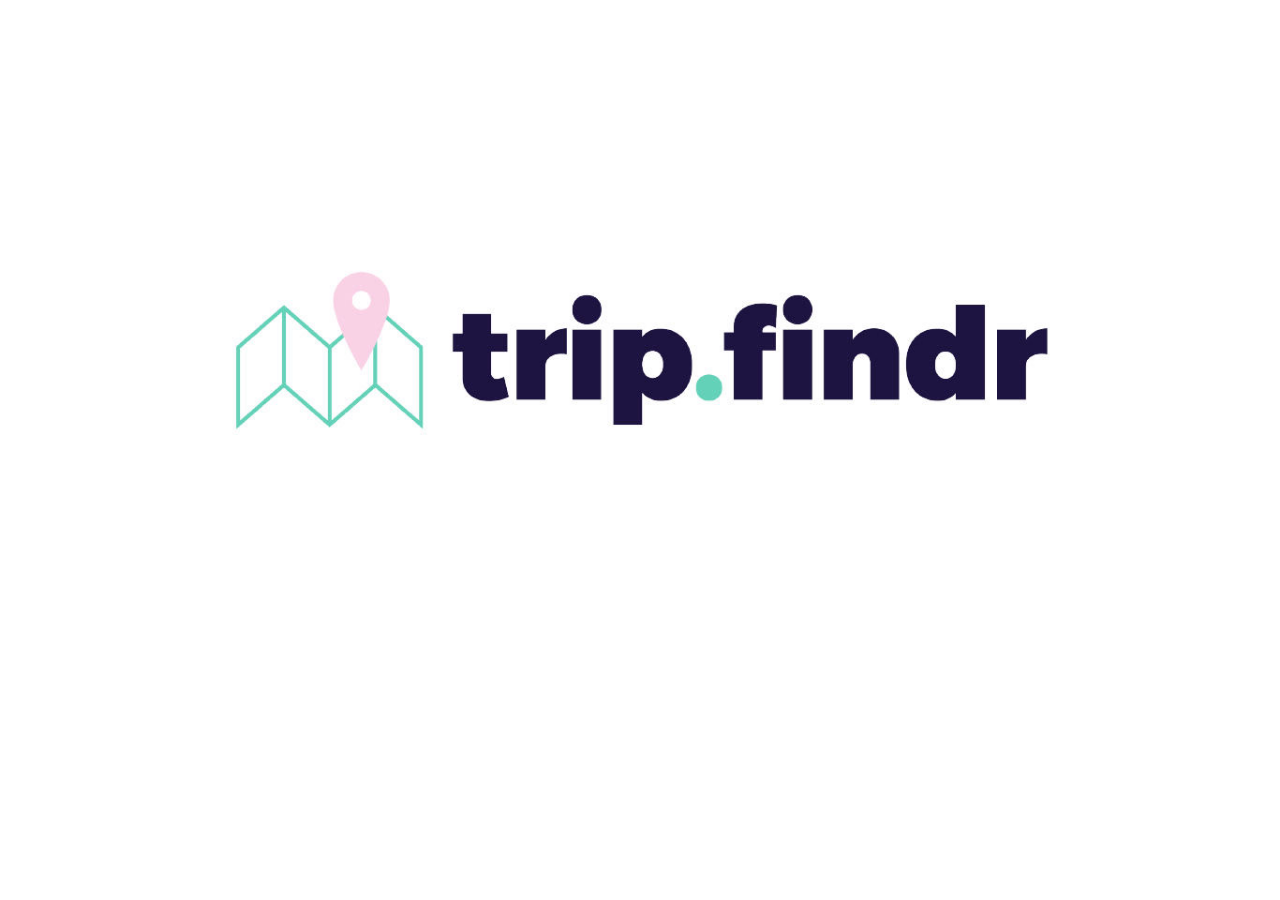
==== index.html @ ca82fead "create github pages" ====
<!DOCTYPE html>
<html  >
<head>
  <!-- Site made with Mobirise Website Builder v4.9.7, https://mobirise.com -->
  <meta charset="UTF-8">
  <meta http-equiv="X-UA-Compatible" content="IE=edge">
  <meta name="generator" content="Mobirise v4.9.7, mobirise.com">
  <meta name="viewport" content="width=device-width, initial-scale=1, minimum-scale=1">
  <link rel="shortcut icon" href="assets/images/tripfindr-icon-128x128.png" type="image/x-icon">
  <meta name="description" content="">
  
  <title>trip.finder</title>
  <link rel="stylesheet" href="assets/tether/tether.min.css">
  <link rel="stylesheet" href="assets/bootstrap/css/bootstrap.min.css">
  <link rel="stylesheet" href="assets/bootstrap/css/bootstrap-grid.min.css">
  <link rel="stylesheet" href="assets/bootstrap/css/bootstrap-reboot.min.css">
  <link rel="stylesheet" href="assets/theme/css/style.css">
  <link rel="stylesheet" href="assets/mobirise/css/mbr-additional.css" type="text/css">
  
  
  
</head>
<body>
  <section class="cid-rmIeJHIOtU" id="image2-11">

    

    <figure class="mbr-figure">
        <div class="image-block" style="width: 100%;">
            <a href="index.html"><img src="assets/images/tripfindr-1366x768.jpg" alt="Mobirise" title=""></a>
            <figcaption class="mbr-figure-caption mbr-figure-caption-over">
                <div class="pb-5 px-3 mbr-white align-center mbr-fonts-style display-1">
                    Create awesome websites!
                </div>
            </figcaption>
        </div>
    </figure>
</section>


  <section class="engine"><a href="https://mobirise.info/b">how to create a site</a></section><script src="assets/web/assets/jquery/jquery.min.js"></script>
  <script src="assets/popper/popper.min.js"></script>
  <script src="assets/tether/tether.min.js"></script>
  <script src="assets/bootstrap/js/bootstrap.min.js"></script>
  <script src="assets/smoothscroll/smooth-scroll.js"></script>
  <script src="assets/theme/js/script.js"></script>
  
  
</body>
</html>
---- assets/theme/css/style.css ----
/*!
 * Mobirise v4 theme (https://mobirise.com/)
 * Copyright 2017 Mobirise
 */
section {
  background-color: #eeeeee; }

section,
.container,
.container-fluid {
  position: relative;
  word-wrap: break-word; }

a.mbr-iconfont:hover {
  text-decoration: none; }

.article .lead p, .article .lead ul, .article .lead ol, .article .lead pre, .article .lead blockquote {
  margin-bottom: 0; }

a {
  font-style: normal;
  font-weight: 400;
  cursor: pointer; }
  a, a:hover {
    text-decoration: none; }

figure {
  margin-bottom: 0; }

body {
  color: #232323; }

h1, h2, h3, h4, h5, h6,
.h1, .h2, .h3, .h4, .h5, .h6,
.display-1, .display-2, .display-3, .display-4 {
  line-height: 1;
  word-break: break-word;
  word-wrap: break-word; }

b, strong {
  font-weight: bold; }

blockquote {
  padding: 10px 0 10px 20px;
  position: relative;
  border-left: 2px solid;
  border-color: #ff3366; }

input:-webkit-autofill, input:-webkit-autofill:hover, input:-webkit-autofill:focus, input:-webkit-autofill:active {
  transition-delay: 9999s;
  transition-property: background-color, color; }

textarea[type="hidden"] {
  display: none; }

body {
  position: relative; }

section {
  background-position: 50% 50%;
  background-repeat: no-repeat;
  background-size: cover; }
  section .mbr-background-video,
  section .mbr-background-video-preview {
    position: absolute;
    bottom: 0;
    left: 0;
    right: 0;
    top: 0; }

.hidden {
  visibility: hidden; }

.mbr-z-index20 {
  z-index: 20; }

/*! Base colors */
.mbr-white {
  color: #ffffff; }

.mbr-black {
  color: #000000; }

.mbr-bg-white {
  background-color: #ffffff; }

.mbr-bg-black {
  background-color: #000000; }

/*! Text-aligns */
.align-left {
  text-align: left; }

.align-center {
  text-align: center; }

.align-right {
  text-align: right; }

@media (max-width: 767px) {
  .align-left, .align-center, .align-right, .mbr-section-btn, .mbr-section-title {
    text-align: center; } }
/*! Font-weight  */
.mbr-light {
  font-weight: 300; }

.mbr-regular {
  font-weight: 400; }

.mbr-semibold {
  font-weight: 500; }

.mbr-bold {
  font-weight: 700; }

/*! Media  */
.media-size-item {
  -webkit-flex: 1 1 auto;
  -moz-flex: 1 1 auto;
  -ms-flex: 1 1 auto;
  -o-flex: 1 1 auto;
  flex: 1 1 auto; }

.media-content {
  -webkit-flex-basis: 100%;
  flex-basis: 100%; }

.media-container-row {
  display: -ms-flexbox;
  display: -webkit-flex;
  display: flex;
  -webkit-flex-direction: row;
  -ms-flex-direction: row;
  flex-direction: row;
  -webkit-flex-wrap: wrap;
  -ms-flex-wrap: wrap;
  flex-wrap: wrap;
  -webkit-justify-content: center;
  -ms-flex-pack: center;
  justify-content: center;
  -webkit-align-content: center;
  -ms-flex-line-pack: center;
  align-content: center;
  -webkit-align-items: start;
  -ms-flex-align: start;
  align-items: start; }
  .media-container-row .media-size-item {
    width: 400px; }

.media-container-column {
  display: -ms-flexbox;
  display: -webkit-flex;
  display: flex;
  -webkit-flex-direction: column;
  -ms-flex-direction: column;
  flex-direction: column;
  -webkit-flex-wrap: wrap;
  -ms-flex-wrap: wrap;
  flex-wrap: wrap;
  -webkit-justify-content: center;
  -ms-flex-pack: center;
  justify-content: center;
  -webkit-align-content: center;
  -ms-flex-line-pack: center;
  align-content: center;
  -webkit-align-items: stretch;
  -ms-flex-align: stretch;
  align-items: stretch; }
  .media-container-column > * {
    width: 100%; }

@media (min-width: 992px) {
  .media-container-row {
    -webkit-flex-wrap: nowrap;
    -ms-flex-wrap: nowrap;
    flex-wrap: nowrap; } }
figure {
  overflow: hidden; }

figure[mbr-media-size] {
  transition: width 0.1s; }

.mbr-figure img, .mbr-figure iframe {
  display: block;
  width: 100%; }

.card {
  background-color: transparent;
  border: none; }

.card-img {
  text-align: center;
  flex-shrink: 0;
  -webkit-flex-shrink: 0; }

.media {
  max-width: 100%;
  margin: 0 auto; }

.mbr-figure {
  -ms-flex-item-align: center;
  -ms-grid-row-align: center;
  -webkit-align-self: center;
  align-self: center; }

.media-container > div {
  max-width: 100%; }

.mbr-figure img, .card-img img {
  width: 100%; }

@media (max-width: 991px) {
  .media-size-item {
    width: auto !important; }

  .media {
    width: auto; }

  .mbr-figure {
    width: 100% !important; } }
/*! Buttons */
.mbr-section-btn {
  margin-left: -.25rem;
  margin-right: -.25rem;
  font-size: 0; }

nav .mbr-section-btn {
  margin-left: 0rem;
  margin-right: 0rem; }

/*! Btn icon margin */
.btn .mbr-iconfont, .btn.btn-sm .mbr-iconfont {
  cursor: pointer;
  margin-right: 0.5rem; }

.btn.btn-md .mbr-iconfont, .btn.btn-md .mbr-iconfont {
  margin-right: 0.8rem; }

.mbr-regular {
  font-weight: 400; }

.mbr-semibold {
  font-weight: 500; }

.mbr-bold {
  font-weight: 700; }

[type="submit"] {
  -webkit-appearance: none; }

/*! Full-screen */
.mbr-fullscreen .mbr-overlay {
  min-height: 100vh; }

.mbr-fullscreen {
  display: flex;
  display: -webkit-flex;
  display: -moz-flex;
  display: -ms-flex;
  display: -o-flex;
  align-items: center;
  -webkit-align-items: center;
  min-height: 100vh;
  padding-top: 3rem;
  padding-bottom: 3rem; }

/*! Map */
.map {
  height: 25rem;
  position: relative; }
  .map iframe {
    width: 100%;
    height: 100%; }

/* Form */
.form-asterisk {
  font-family: initial;
  position: absolute;
  top: -2px;
  font-weight: normal; }

/*! Scroll to top arrow */
.mbr-arrow-up {
  bottom: 25px;
  right: 90px;
  position: fixed;
  text-align: right;
  z-index: 5000;
  color: #ffffff;
  font-size: 32px;
  transform: rotate(180deg);
  -webkit-transform: rotate(180deg); }

.mbr-arrow-up a {
  background: rgba(0, 0, 0, 0.2);
  border-radius: 3px;
  color: #fff;
  display: inline-block;
  height: 60px;
  width: 60px;
  outline-style: none !important;
  position: relative;
  text-decoration: none;
  transition: all .3s ease-in-out;
  cursor: pointer;
  text-align: center; }
  .mbr-arrow-up a:hover {
    background-color: rgba(0, 0, 0, 0.4); }
  .mbr-arrow-up a i {
    line-height: 60px; }

.mbr-arrow-up-icon {
  display: block;
  color: #fff; }

.mbr-arrow-up-icon::before {
  content: "\203a";
  display: inline-block;
  font-family: serif;
  font-size: 32px;
  line-height: 1;
  font-style: normal;
  position: relative;
  top: 6px;
  left: -4px;
  -webkit-transform: rotate(-90deg);
  transform: rotate(-90deg); }

/*! Arrow Down */
.mbr-arrow {
  position: absolute;
  bottom: 45px;
  left: 50%;
  width: 60px;
  height: 60px;
  cursor: pointer;
  background-color: rgba(80, 80, 80, 0.5);
  border-radius: 50%;
  -webkit-transform: translateX(-50%);
  transform: translateX(-50%); }
  .mbr-arrow > a {
    display: inline-block;
    text-decoration: none;
    outline-style: none;
    -webkit-animation: arrowdown 1.7s ease-in-out infinite;
    animation: arrowdown 1.7s ease-in-out infinite; }
    .mbr-arrow > a > i {
      position: absolute;
      top: -2px;
      left: 15px;
      font-size: 2rem; }

@keyframes arrowdown {
  0% {
    transform: translateY(0px);
    -webkit-transform: translateY(0px); }
  50% {
    transform: translateY(-5px);
    -webkit-transform: translateY(-5px); }
  100% {
    transform: translateY(0px);
    -webkit-transform: translateY(0px); } }
@-webkit-keyframes arrowdown {
  0% {
    transform: translateY(0px);
    -webkit-transform: translateY(0px); }
  50% {
    transform: translateY(-5px);
    -webkit-transform: translateY(-5px); }
  100% {
    transform: translateY(0px);
    -webkit-transform: translateY(0px); } }
@media (max-width: 500px) {
  .mbr-arrow-up {
    left: 50%;
    right: auto;
    transform: translateX(-50%) rotate(180deg);
    -webkit-transform: translateX(-50%) rotate(180deg); } }
/*Gradients animation*/
@keyframes gradient-animation {
  from {
    background-position: 0% 100%;
    animation-timing-function: ease-in-out; }
  to {
    background-position: 100% 0%;
    animation-timing-function: ease-in-out; } }
@-webkit-keyframes gradient-animation {
  from {
    background-position: 0% 100%;
    animation-timing-function: ease-in-out; }
  to {
    background-position: 100% 0%;
    animation-timing-function: ease-in-out; } }
.bg-gradient {
  background-size: 200% 200%;
  animation: gradient-animation 5s infinite alternate;
  -webkit-animation: gradient-animation 5s infinite alternate; }

.menu .navbar-brand {
  display: -webkit-flex; }
  .menu .navbar-brand span {
    display: flex;
    display: -webkit-flex; }
  .menu .navbar-brand .navbar-caption-wrap {
    display: -webkit-flex; }
  .menu .navbar-brand .navbar-logo img {
    display: -webkit-flex; }
@media (min-width: 768px) and (max-width: 991px) {
  .menu .navbar-toggleable-sm .navbar-nav {
    display: -webkit-box;
    display: -webkit-flex;
    display: -ms-flexbox; } }
@media (min-width: 992px) {
  .menu .navbar-nav.nav-dropdown {
    display: -webkit-flex; }
  .menu .navbar-toggleable-sm .navbar-collapse {
    display: -webkit-flex !important; } }
@media (max-width: 767px) {
  .menu .navbar-collapse {
    max-height: 80vh; }
  .menu .dropdown-menu {
    max-height: 60vh; } }

.navbar {
  display: -webkit-flex;
  -webkit-flex-wrap: wrap;
  -webkit-align-items: center;
  -webkit-justify-content: space-between; }

.navbar-collapse {
  -webkit-flex-basis: 100%;
  -webkit-flex-grow: 1;
  -webkit-align-items: center;
  max-height: 93.5vh; }
  .navbar-collapse.show {
    overflow: auto; }

.nav-dropdown .link {
  padding: .667em 1.667em !important;
  margin: 0 !important; }

.nav {
  display: -webkit-flex;
  -webkit-flex-wrap: wrap; }

.row {
  display: -webkit-flex;
  -webkit-flex-wrap: wrap; }

.justify-content-center {
  -webkit-justify-content: center; }

.form-inline {
  display: -webkit-flex;
  -webkit-flex-flow: row wrap;
  -webkit-align-items: center; }

.card-wrapper {
  -webkit-flex: 1; }

.carousel-control {
  z-index: 10;
  display: -webkit-flex;
  -webkit-align-items: center;
  -webkit-justify-content: center; }

.carousel-controls {
  display: -webkit-flex; }

.media {
  display: -webkit-flex; }

.jq-selectbox__select {
  padding: 1.07em .5em;
  position: absolute;
  top: 0;
  left: 0;
  width: 100%; }

.jq-selectbox__dropdown {
  position: absolute;
  top: 100% !important;
  left: 0 !important;
  width: 100% !important; }

.jq-selectbox__trigger-arrow {
  transform: translateY(-50%); }

.jq-selectbox li {
  padding: 1.07em .5em; }

/*# sourceMappingURL=style.css.map */
.engine {
	position: absolute;
	text-indent: -2400px;
	text-align: center;
	padding: 0;
	top: 0;
	left: -2400px;
}
---- assets/mobirise/css/mbr-additional.css ----
@import url(https://fonts.googleapis.com/css?family=Montserrat:100,100i,200,200i,300,300i,400,400i,500,500i,600,600i,700,700i,800,800i,900,900i);
@import url(https://fonts.googleapis.com/css?family=Roboto:100,100i,300,300i,400,400i,500,500i,700,700i,900,900i);





body {
  font-style: normal;
  line-height: 1.5;
}
.mbr-section-title {
  font-style: normal;
  line-height: 1.2;
}
.mbr-section-subtitle {
  line-height: 1.3;
}
.mbr-text {
  font-style: normal;
  line-height: 1.6;
}
.display-1 {
  font-family: 'Montserrat', sans-serif;
  font-size: 3rem;
}
.display-1 > .mbr-iconfont {
  font-size: 4.8rem;
}
.display-2 {
  font-family: 'Roboto', sans-serif;
  font-size: 2.2rem;
}
.display-2 > .mbr-iconfont {
  font-size: 3.52rem;
}
.display-4 {
  font-family: 'Roboto', sans-serif;
  font-size: 1rem;
}
.display-4 > .mbr-iconfont {
  font-size: 1.6rem;
}
.display-5 {
  font-family: 'Roboto', sans-serif;
  font-size: 1.2rem;
}
.display-5 > .mbr-iconfont {
  font-size: 1.92rem;
}
.display-7 {
  font-family: 'Roboto', sans-serif;
  font-size: 1.5rem;
}
.display-7 > .mbr-iconfont {
  font-size: 2.4rem;
}
/* ---- Fluid typography for mobile devices ---- */
/* 1.4 - font scale ratio ( bootstrap == 1.42857 ) */
/* 100vw - current viewport width */
/* (48 - 20)  48 == 48rem == 768px, 20 == 20rem == 320px(minimal supported viewport) */
/* 0.65 - min scale variable, may vary */
@media (max-width: 768px) {
  .display-1 {
    font-size: 2.4rem;
    font-size: calc( 1.7rem + (3 - 1.7) * ((100vw - 20rem) / (48 - 20)));
    line-height: calc( 1.4 * (1.7rem + (3 - 1.7) * ((100vw - 20rem) / (48 - 20))));
  }
  .display-2 {
    font-size: 1.76rem;
    font-size: calc( 1.42rem + (2.2 - 1.42) * ((100vw - 20rem) / (48 - 20)));
    line-height: calc( 1.4 * (1.42rem + (2.2 - 1.42) * ((100vw - 20rem) / (48 - 20))));
  }
  .display-4 {
    font-size: 0.8rem;
    font-size: calc( 1rem + (1 - 1) * ((100vw - 20rem) / (48 - 20)));
    line-height: calc( 1.4 * (1rem + (1 - 1) * ((100vw - 20rem) / (48 - 20))));
  }
  .display-5 {
    font-size: 0.96rem;
    font-size: calc( 1.07rem + (1.2 - 1.07) * ((100vw - 20rem) / (48 - 20)));
    line-height: calc( 1.4 * (1.07rem + (1.2 - 1.07) * ((100vw - 20rem) / (48 - 20))));
  }
}
/* Buttons */
.btn {
  font-weight: 500;
  border-width: 2px;
  font-style: normal;
  letter-spacing: 1px;
  margin: .4rem .8rem;
  white-space: normal;
  -webkit-transition: all 0.3s ease-in-out;
  -moz-transition: all 0.3s ease-in-out;
  transition: all 0.3s ease-in-out;
  display: inline-flex;
  align-items: center;
  justify-content: center;
  word-break: break-word;
  -webkit-align-items: center;
  -webkit-justify-content: center;
  display: -webkit-inline-flex;
  padding: 1rem 3rem;
  border-radius: 3px;
}
.btn-sm {
  font-weight: 500;
  letter-spacing: 1px;
  -webkit-transition: all 0.3s ease-in-out;
  -moz-transition: all 0.3s ease-in-out;
  transition: all 0.3s ease-in-out;
  padding: 0.6rem 1.5rem;
  border-radius: 3px;
}
.btn-md {
  font-weight: 500;
  letter-spacing: 1px;
  margin: .4rem .8rem !important;
  -webkit-transition: all 0.3s ease-in-out;
  -moz-transition: all 0.3s ease-in-out;
  transition: all 0.3s ease-in-out;
  padding: 1rem 3rem;
  border-radius: 3px;
}
.btn-lg {
  font-weight: 500;
  letter-spacing: 1px;
  margin: .4rem .8rem !important;
  -webkit-transition: all 0.3s ease-in-out;
  -moz-transition: all 0.3s ease-in-out;
  transition: all 0.3s ease-in-out;
  padding: 1.2rem 3.2rem;
  border-radius: 3px;
}
.bg-primary {
  background-color: #000000 !important;
}
.bg-success {
  background-color: #64d2b9 !important;
}
.bg-info {
  background-color: #000000 !important;
}
.bg-warning {
  background-color: #cccccc !important;
}
.bg-danger {
  background-color: #fad2e6 !important;
}
.btn-primary,
.btn-primary:active {
  background-color: #000000 !important;
  border-color: #000000 !important;
  color: #ffffff !important;
}
.btn-primary:hover,
.btn-primary:focus,
.btn-primary.focus,
.btn-primary.active {
  color: #ffffff !important;
  background-color: #000000 !important;
  border-color: #000000 !important;
}
.btn-primary.disabled,
.btn-primary:disabled {
  color: #ffffff !important;
  background-color: #000000 !important;
  border-color: #000000 !important;
}
.btn-secondary,
.btn-secondary:active {
  background-color: #1e1441 !important;
  border-color: #1e1441 !important;
  color: #ffffff !important;
}
.btn-secondary:hover,
.btn-secondary:focus,
.btn-secondary.focus,
.btn-secondary.active {
  color: #ffffff !important;
  background-color: #030206 !important;
  border-color: #030206 !important;
}
.btn-secondary.disabled,
.btn-secondary:disabled {
  color: #ffffff !important;
  background-color: #030206 !important;
  border-color: #030206 !important;
}
.btn-info,
.btn-info:active {
  background-color: #000000 !important;
  border-color: #000000 !important;
  color: #ffffff !important;
}
.btn-info:hover,
.btn-info:focus,
.btn-info.focus,
.btn-info.active {
  color: #ffffff !important;
  background-color: #000000 !important;
  border-color: #000000 !important;
}
.btn-info.disabled,
.btn-info:disabled {
  color: #ffffff !important;
  background-color: #000000 !important;
  border-color: #000000 !important;
}
.btn-success,
.btn-success:active {
  background-color: #64d2b9 !important;
  border-color: #64d2b9 !important;
  color: #ffffff !important;
}
.btn-success:hover,
.btn-success:focus,
.btn-success.focus,
.btn-success.active {
  color: #ffffff !important;
  background-color: #35b598 !important;
  border-color: #35b598 !important;
}
.btn-success.disabled,
.btn-success:disabled {
  color: #ffffff !important;
  background-color: #35b598 !important;
  border-color: #35b598 !important;
}
.btn-warning,
.btn-warning:active {
  background-color: #cccccc !important;
  border-color: #cccccc !important;
  color: #4d4d4d !important;
}
.btn-warning:hover,
.btn-warning:focus,
.btn-warning.focus,
.btn-warning.active {
  color: #4d4d4d !important;
  background-color: #a6a6a6 !important;
  border-color: #a6a6a6 !important;
}
.btn-warning.disabled,
.btn-warning:disabled {
  color: #4d4d4d !important;
  background-color: #a6a6a6 !important;
  border-color: #a6a6a6 !important;
}
.btn-danger,
.btn-danger:active {
  background-color: #fad2e6 !important;
  border-color: #fad2e6 !important;
  color: #b91467 !important;
}
.btn-danger:hover,
.btn-danger:focus,
.btn-danger.focus,
.btn-danger.active {
  color: #b91467 !important;
  background-color: #f28dc0 !important;
  border-color: #f28dc0 !important;
}
.btn-danger.disabled,
.btn-danger:disabled {
  color: #b91467 !important;
  background-color: #f28dc0 !important;
  border-color: #f28dc0 !important;
}
.btn-white {
  color: #333333 !important;
}
.btn-white,
.btn-white:active {
  background-color: #ffffff !important;
  border-color: #ffffff !important;
  color: #808080 !important;
}
.btn-white:hover,
.btn-white:focus,
.btn-white.focus,
.btn-white.active {
  color: #808080 !important;
  background-color: #d9d9d9 !important;
  border-color: #d9d9d9 !important;
}
.btn-white.disabled,
.btn-white:disabled {
  color: #808080 !important;
  background-color: #d9d9d9 !important;
  border-color: #d9d9d9 !important;
}
.btn-black,
.btn-black:active {
  background-color: #333333 !important;
  border-color: #333333 !important;
  color: #ffffff !important;
}
.btn-black:hover,
.btn-black:focus,
.btn-black.focus,
.btn-black.active {
  color: #ffffff !important;
  background-color: #0d0d0d !important;
  border-color: #0d0d0d !important;
}
.btn-black.disabled,
.btn-black:disabled {
  color: #ffffff !important;
  background-color: #0d0d0d !important;
  border-color: #0d0d0d !important;
}
.btn-primary-outline,
.btn-primary-outline:active {
  background: none;
  border-color: #000000;
  color: #000000;
}
.btn-primary-outline:hover,
.btn-primary-outline:focus,
.btn-primary-outline.focus,
.btn-primary-outline.active {
  color: #ffffff;
  background-color: #000000;
  border-color: #000000;
}
.btn-primary-outline.disabled,
.btn-primary-outline:disabled {
  color: #ffffff !important;
  background-color: #000000 !important;
  border-color: #000000 !important;
}
.btn-secondary-outline,
.btn-secondary-outline:active {
  background: none;
  border-color: #000000;
  color: #000000;
}
.btn-secondary-outline:hover,
.btn-secondary-outline:focus,
.btn-secondary-outline.focus,
.btn-secondary-outline.active {
  color: #ffffff;
  background-color: #1e1441;
  border-color: #1e1441;
}
.btn-secondary-outline.disabled,
.btn-secondary-outline:disabled {
  color: #ffffff !important;
  background-color: #1e1441 !important;
  border-color: #1e1441 !important;
}
.btn-info-outline,
.btn-info-outline:active {
  background: none;
  border-color: #000000;
  color: #000000;
}
.btn-info-outline:hover,
.btn-info-outline:focus,
.btn-info-outline.focus,
.btn-info-outline.active {
  color: #ffffff;
  background-color: #000000;
  border-color: #000000;
}
.btn-info-outline.disabled,
.btn-info-outline:disabled {
  color: #ffffff !important;
  background-color: #000000 !important;
  border-color: #000000 !important;
}
.btn-success-outline,
.btn-success-outline:active {
  background: none;
  border-color: #2fa187;
  color: #2fa187;
}
.btn-success-outline:hover,
.btn-success-outline:focus,
.btn-success-outline.focus,
.btn-success-outline.active {
  color: #ffffff;
  background-color: #64d2b9;
  border-color: #64d2b9;
}
.btn-success-outline.disabled,
.btn-success-outline:disabled {
  color: #ffffff !important;
  background-color: #64d2b9 !important;
  border-color: #64d2b9 !important;
}
.btn-warning-outline,
.btn-warning-outline:active {
  background: none;
  border-color: #999999;
  color: #999999;
}
.btn-warning-outline:hover,
.btn-warning-outline:focus,
.btn-warning-outline.focus,
.btn-warning-outline.active {
  color: #4d4d4d;
  background-color: #cccccc;
  border-color: #cccccc;
}
.btn-warning-outline.disabled,
.btn-warning-outline:disabled {
  color: #4d4d4d !important;
  background-color: #cccccc !important;
  border-color: #cccccc !important;
}
.btn-danger-outline,
.btn-danger-outline:active {
  background: none;
  border-color: #f076b3;
  color: #f076b3;
}
.btn-danger-outline:hover,
.btn-danger-outline:focus,
.btn-danger-outline.focus,
.btn-danger-outline.active {
  color: #b91467;
  background-color: #fad2e6;
  border-color: #fad2e6;
}
.btn-danger-outline.disabled,
.btn-danger-outline:disabled {
  color: #b91467 !important;
  background-color: #fad2e6 !important;
  border-color: #fad2e6 !important;
}
.btn-black-outline,
.btn-black-outline:active {
  background: none;
  border-color: #000000;
  color: #000000;
}
.btn-black-outline:hover,
.btn-black-outline:focus,
.btn-black-outline.focus,
.btn-black-outline.active {
  color: #ffffff;
  background-color: #333333;
  border-color: #333333;
}
.btn-black-outline.disabled,
.btn-black-outline:disabled {
  color: #ffffff !important;
  background-color: #333333 !important;
  border-color: #333333 !important;
}
.btn-white-outline,
.btn-white-outline:active,
.btn-white-outline.active {
  background: none;
  border-color: #ffffff;
  color: #ffffff;
}
.btn-white-outline:hover,
.btn-white-outline:focus,
.btn-white-outline.focus {
  color: #333333;
  background-color: #ffffff;
  border-color: #ffffff;
}
.text-primary {
  color: #000000 !important;
}
.text-secondary {
  color: #1e1441 !important;
}
.text-success {
  color: #64d2b9 !important;
}
.text-info {
  color: #000000 !important;
}
.text-warning {
  color: #cccccc !important;
}
.text-danger {
  color: #fad2e6 !important;
}
.text-white {
  color: #ffffff !important;
}
.text-black {
  color: #000000 !important;
}
a.text-primary:hover,
a.text-primary:focus {
  color: #000000 !important;
}
a.text-secondary:hover,
a.text-secondary:focus {
  color: #000000 !important;
}
a.text-success:hover,
a.text-success:focus {
  color: #2fa187 !important;
}
a.text-info:hover,
a.text-info:focus {
  color: #000000 !important;
}
a.text-warning:hover,
a.text-warning:focus {
  color: #999999 !important;
}
a.text-danger:hover,
a.text-danger:focus {
  color: #f076b3 !important;
}
a.text-white:hover,
a.text-white:focus {
  color: #b3b3b3 !important;
}
a.text-black:hover,
a.text-black:focus {
  color: #4d4d4d !important;
}
.alert-success {
  background-color: #70c770;
}
.alert-info {
  background-color: #000000;
}
.alert-warning {
  background-color: #cccccc;
}
.alert-danger {
  background-color: #fad2e6;
}
.mbr-section-btn a.btn:not(.btn-form) {
  border-radius: 100px;
}
.mbr-section-btn a.btn:not(.btn-form):hover,
.mbr-section-btn a.btn:not(.btn-form):focus {
  box-shadow: none !important;
}
.mbr-section-btn a.btn:not(.btn-form):hover,
.mbr-section-btn a.btn:not(.btn-form):focus {
  box-shadow: 0 10px 40px 0 rgba(0, 0, 0, 0.2) !important;
  -webkit-box-shadow: 0 10px 40px 0 rgba(0, 0, 0, 0.2) !important;
}
.mbr-gallery-filter li a {
  border-radius: 100px !important;
}
.mbr-gallery-filter li.active .btn {
  background-color: #000000;
  border-color: #000000;
  color: #ffffff;
}
.mbr-gallery-filter li.active .btn:focus {
  box-shadow: none;
}
.nav-tabs .nav-link {
  border-radius: 100px !important;
}
.btn-form {
  border-radius: 0;
}
.btn-form:hover {
  cursor: pointer;
}
a,
a:hover {
  color: #000000;
}
.mbr-plan-header.bg-primary .mbr-plan-subtitle,
.mbr-plan-header.bg-primary .mbr-plan-price-desc {
  color: #b3b3b3;
}
.mbr-plan-header.bg-success .mbr-plan-subtitle,
.mbr-plan-header.bg-success .mbr-plan-price-desc {
  color: #ffffff;
}
.mbr-plan-header.bg-info .mbr-plan-subtitle,
.mbr-plan-header.bg-info .mbr-plan-price-desc {
  color: #b3b3b3;
}
.mbr-plan-header.bg-warning .mbr-plan-subtitle,
.mbr-plan-header.bg-warning .mbr-plan-price-desc {
  color: #ffffff;
}
.mbr-plan-header.bg-danger .mbr-plan-subtitle,
.mbr-plan-header.bg-danger .mbr-plan-price-desc {
  color: #ffffff;
}
/* Scroll to top button*/
.scrollToTop_wraper {
  display: none;
}
#scrollToTop a i:before {
  content: '';
  position: absolute;
  height: 40%;
  top: 25%;
  background: #fff;
  width: 2px;
  left: calc(50% - 1px);
}
#scrollToTop a i:after {
  content: '';
  position: absolute;
  display: block;
  border-top: 2px solid #fff;
  border-right: 2px solid #fff;
  width: 40%;
  height: 40%;
  left: 30%;
  bottom: 30%;
  transform: rotate(135deg);
  -webkit-transform: rotate(135deg);
}
/* Others*/
.note-check a[data-value=Rubik] {
  font-style: normal;
}
.mbr-arrow a {
  color: #ffffff;
}
@media (max-width: 767px) {
  .mbr-arrow {
    display: none;
  }
}
.form-control-label {
  position: relative;
  cursor: pointer;
  margin-bottom: .357em;
  padding: 0;
}
.alert {
  color: #ffffff;
  border-radius: 0;
  border: 0;
  font-size: .875rem;
  line-height: 1.5;
  margin-bottom: 1.875rem;
  padding: 1.25rem;
  position: relative;
}
.alert.alert-form::after {
  background-color: inherit;
  bottom: -7px;
  content: "";
  display: block;
  height: 14px;
  left: 50%;
  margin-left: -7px;
  position: absolute;
  transform: rotate(45deg);
  width: 14px;
  -webkit-transform: rotate(45deg);
}
.form-control {
  background-color: #f5f5f5;
  box-shadow: none;
  color: #565656;
  font-family: 'Roboto', sans-serif;
  font-size: 1.5rem;
  line-height: 1.43;
  min-height: 3.5em;
  padding: 1.07em .5em;
}
.form-control > .mbr-iconfont {
  font-size: 2.4rem;
}
.form-control,
.form-control:focus {
  border: 1px solid #e8e8e8;
}
.form-active .form-control:invalid {
  border-color: red;
}
.mbr-overlay {
  background-color: #000;
  bottom: 0;
  left: 0;
  opacity: .5;
  position: absolute;
  right: 0;
  top: 0;
  z-index: 0;
  pointer-events: none;
}
blockquote {
  font-style: italic;
  padding: 10px 0 10px 20px;
  font-size: 1.09rem;
  position: relative;
  border-color: #000000;
  border-width: 3px;
}
ul,
ol,
pre,
blockquote {
  margin-bottom: 2.3125rem;
}
pre {
  background: #f4f4f4;
  padding: 10px 24px;
  white-space: pre-wrap;
}
.inactive {
  -webkit-user-select: none;
  -moz-user-select: none;
  -ms-user-select: none;
  user-select: none;
  pointer-events: none;
  -webkit-user-drag: none;
  user-drag: none;
}
.mbr-section__comments .row {
  justify-content: center;
  -webkit-justify-content: center;
}
/* Forms */
.mbr-form .btn {
  margin: .4rem 0;
}
.mbr-form .input-group-btn a.btn {
  border-radius: 100px !important;
}
.mbr-form .input-group-btn a.btn:hover {
  box-shadow: 0 10px 40px 0 rgba(0, 0, 0, 0.2);
}
.mbr-form .input-group-btn button[type="submit"] {
  border-radius: 100px !important;
  padding: 1rem 3rem;
}
.mbr-form .input-group-btn button[type="submit"]:hover {
  box-shadow: 0 10px 40px 0 rgba(0, 0, 0, 0.2);
}
.form2 .form-control {
  border-top-left-radius: 100px;
  border-bottom-left-radius: 100px;
}
.form2 .input-group-btn a.btn {
  border-top-left-radius: 0 !important;
  border-bottom-left-radius: 0 !important;
}
.form2 .input-group-btn button[type="submit"] {
  border-top-left-radius: 0 !important;
  border-bottom-left-radius: 0 !important;
}
.form3 input[type="email"] {
  border-radius: 100px !important;
}
@media (max-width: 349px) {
  .form2 input[type="email"] {
    border-radius: 100px !important;
  }
  .form2 .input-group-btn a.btn {
    border-radius: 100px !important;
  }
  .form2 .input-group-btn button[type="submit"] {
    border-radius: 100px !important;
  }
}
@media (max-width: 767px) {
  .btn {
    font-size: .75rem !important;
  }
  .btn .mbr-iconfont {
    font-size: 1rem !important;
  }
}
/* Social block */
.btn-social {
  font-size: 20px;
  border-radius: 50%;
  padding: 0;
  width: 44px;
  height: 44px;
  line-height: 44px;
  text-align: center;
  position: relative;
  border: 2px solid #c0a375;
  border-color: #000000;
  color: #232323;
  cursor: pointer;
}
.btn-social i {
  top: 0;
  line-height: 44px;
  width: 44px;
}
.btn-social:hover {
  color: #fff;
  background: #000000;
}
.btn-social + .btn {
  margin-left: .1rem;
}
/* Footer */
.mbr-footer-content li::before,
.mbr-footer .mbr-contacts li::before {
  background: #000000;
}
.mbr-footer-content li a:hover,
.mbr-footer .mbr-contacts li a:hover {
  color: #000000;
}
.footer3 input[type="email"],
.footer4 input[type="email"] {
  border-radius: 100px !important;
}
.footer3 .input-group-btn a.btn,
.footer4 .input-group-btn a.btn {
  border-radius: 100px !important;
}
.footer3 .input-group-btn button[type="submit"],
.footer4 .input-group-btn button[type="submit"] {
  border-radius: 100px !important;
}
/* Headers*/
.header13 .form-inline input[type="email"],
.header14 .form-inline input[type="email"] {
  border-radius: 100px;
}
.header13 .form-inline input[type="text"],
.header14 .form-inline input[type="text"] {
  border-radius: 100px;
}
.header13 .form-inline input[type="tel"],
.header14 .form-inline input[type="tel"] {
  border-radius: 100px;
}
.header13 .form-inline a.btn,
.header14 .form-inline a.btn {
  border-radius: 100px;
}
.header13 .form-inline button,
.header14 .form-inline button {
  border-radius: 100px !important;
}
.offset-1 {
  margin-left: 8.33333%;
}
.offset-2 {
  margin-left: 16.66667%;
}
.offset-3 {
  margin-left: 25%;
}
.offset-4 {
  margin-left: 33.33333%;
}
.offset-5 {
  margin-left: 41.66667%;
}
.offset-6 {
  margin-left: 50%;
}
.offset-7 {
  margin-left: 58.33333%;
}
.offset-8 {
  margin-left: 66.66667%;
}
.offset-9 {
  margin-left: 75%;
}
.offset-10 {
  margin-left: 83.33333%;
}
.offset-11 {
  margin-left: 91.66667%;
}
@media (min-width: 576px) {
  .offset-sm-0 {
    margin-left: 0%;
  }
  .offset-sm-1 {
    margin-left: 8.33333%;
  }
  .offset-sm-2 {
    margin-left: 16.66667%;
  }
  .offset-sm-3 {
    margin-left: 25%;
  }
  .offset-sm-4 {
    margin-left: 33.33333%;
  }
  .offset-sm-5 {
    margin-left: 41.66667%;
  }
  .offset-sm-6 {
    margin-left: 50%;
  }
  .offset-sm-7 {
    margin-left: 58.33333%;
  }
  .offset-sm-8 {
    margin-left: 66.66667%;
  }
  .offset-sm-9 {
    margin-left: 75%;
  }
  .offset-sm-10 {
    margin-left: 83.33333%;
  }
  .offset-sm-11 {
    margin-left: 91.66667%;
  }
}
@media (min-width: 768px) {
  .offset-md-0 {
    margin-left: 0%;
  }
  .offset-md-1 {
    margin-left: 8.33333%;
  }
  .offset-md-2 {
    margin-left: 16.66667%;
  }
  .offset-md-3 {
    margin-left: 25%;
  }
  .offset-md-4 {
    margin-left: 33.33333%;
  }
  .offset-md-5 {
    margin-left: 41.66667%;
  }
  .offset-md-6 {
    margin-left: 50%;
  }
  .offset-md-7 {
    margin-left: 58.33333%;
  }
  .offset-md-8 {
    margin-left: 66.66667%;
  }
  .offset-md-9 {
    margin-left: 75%;
  }
  .offset-md-10 {
    margin-left: 83.33333%;
  }
  .offset-md-11 {
    margin-left: 91.66667%;
  }
}
@media (min-width: 992px) {
  .offset-lg-0 {
    margin-left: 0%;
  }
  .offset-lg-1 {
    margin-left: 8.33333%;
  }
  .offset-lg-2 {
    margin-left: 16.66667%;
  }
  .offset-lg-3 {
    margin-left: 25%;
  }
  .offset-lg-4 {
    margin-left: 33.33333%;
  }
  .offset-lg-5 {
    margin-left: 41.66667%;
  }
  .offset-lg-6 {
    margin-left: 50%;
  }
  .offset-lg-7 {
    margin-left: 58.33333%;
  }
  .offset-lg-8 {
    margin-left: 66.66667%;
  }
  .offset-lg-9 {
    margin-left: 75%;
  }
  .offset-lg-10 {
    margin-left: 83.33333%;
  }
  .offset-lg-11 {
    margin-left: 91.66667%;
  }
}
@media (min-width: 1200px) {
  .offset-xl-0 {
    margin-left: 0%;
  }
  .offset-xl-1 {
    margin-left: 8.33333%;
  }
  .offset-xl-2 {
    margin-left: 16.66667%;
  }
  .offset-xl-3 {
    margin-left: 25%;
  }
  .offset-xl-4 {
    margin-left: 33.33333%;
  }
  .offset-xl-5 {
    margin-left: 41.66667%;
  }
  .offset-xl-6 {
    margin-left: 50%;
  }
  .offset-xl-7 {
    margin-left: 58.33333%;
  }
  .offset-xl-8 {
    margin-left: 66.66667%;
  }
  .offset-xl-9 {
    margin-left: 75%;
  }
  .offset-xl-10 {
    margin-left: 83.33333%;
  }
  .offset-xl-11 {
    margin-left: 91.66667%;
  }
}
.navbar-toggler {
  -webkit-align-self: flex-start;
  -ms-flex-item-align: start;
  align-self: flex-start;
  padding: 0.25rem 0.75rem;
  font-size: 1.25rem;
  line-height: 1;
  background: transparent;
  border: 1px solid transparent;
  -webkit-border-radius: 0.25rem;
  border-radius: 0.25rem;
}
.navbar-toggler:focus,
.navbar-toggler:hover {
  text-decoration: none;
}
.navbar-toggler-icon {
  display: inline-block;
  width: 1.5em;
  height: 1.5em;
  vertical-align: middle;
  content: "";
  background: no-repeat center center;
  -webkit-background-size: 100% 100%;
  -o-background-size: 100% 100%;
  background-size: 100% 100%;
}
.navbar-toggler-left {
  position: absolute;
  left: 1rem;
}
.navbar-toggler-right {
  position: absolute;
  right: 1rem;
}
@media (max-width: 575px) {
  .navbar-toggleable .navbar-nav .dropdown-menu {
    position: static;
    float: none;
  }
  .navbar-toggleable > .container {
    padding-right: 0;
    padding-left: 0;
  }
}
@media (min-width: 576px) {
  .navbar-toggleable {
    -webkit-box-orient: horizontal;
    -webkit-box-direction: normal;
    -webkit-flex-direction: row;
    -ms-flex-direction: row;
    flex-direction: row;
    -webkit-flex-wrap: nowrap;
    -ms-flex-wrap: nowrap;
    flex-wrap: nowrap;
    -webkit-box-align: center;
    -webkit-align-items: center;
    -ms-flex-align: center;
    align-items: center;
  }
  .navbar-toggleable .navbar-nav {
    -webkit-box-orient: horizontal;
    -webkit-box-direction: normal;
    -webkit-flex-direction: row;
    -ms-flex-direction: row;
    flex-direction: row;
  }
  .navbar-toggleable .navbar-nav .nav-link {
    padding-right: .5rem;
    padding-left: .5rem;
  }
  .navbar-toggleable > .container {
    display: -webkit-box;
    display: -webkit-flex;
    display: -ms-flexbox;
    display: flex;
    -webkit-flex-wrap: nowrap;
    -ms-flex-wrap: nowrap;
    flex-wrap: nowrap;
    -webkit-box-align: center;
    -webkit-align-items: center;
    -ms-flex-align: center;
    align-items: center;
  }
  .navbar-toggleable .navbar-collapse {
    display: -webkit-box !important;
    display: -webkit-flex !important;
    display: -ms-flexbox !important;
    display: flex !important;
    width: 100%;
  }
  .navbar-toggleable .navbar-toggler {
    display: none;
  }
}
@media (max-width: 767px) {
  .navbar-toggleable-sm .navbar-nav .dropdown-menu {
    position: static;
    float: none;
  }
  .navbar-toggleable-sm > .container {
    padding-right: 0;
    padding-left: 0;
  }
}
@media (min-width: 768px) {
  .navbar-toggleable-sm {
    -webkit-box-orient: horizontal;
    -webkit-box-direction: normal;
    -webkit-flex-direction: row;
    -ms-flex-direction: row;
    flex-direction: row;
    -webkit-flex-wrap: nowrap;
    -ms-flex-wrap: nowrap;
    flex-wrap: nowrap;
    -webkit-box-align: center;
    -webkit-align-items: center;
    -ms-flex-align: center;
    align-items: center;
  }
  .navbar-toggleable-sm .navbar-nav {
    -webkit-box-orient: horizontal;
    -webkit-box-direction: normal;
    -webkit-flex-direction: row;
    -ms-flex-direction: row;
    flex-direction: row;
  }
  .navbar-toggleable-sm .navbar-nav .nav-link {
    padding-right: .5rem;
    padding-left: .5rem;
  }
  .navbar-toggleable-sm > .container {
    display: -webkit-box;
    display: -webkit-flex;
    display: -ms-flexbox;
    display: flex;
    -webkit-flex-wrap: nowrap;
    -ms-flex-wrap: nowrap;
    flex-wrap: nowrap;
    -webkit-box-align: center;
    -webkit-align-items: center;
    -ms-flex-align: center;
    align-items: center;
  }
  .navbar-toggleable-sm .navbar-collapse {
    display: none;
    width: 100%;
  }
  .navbar-toggleable-sm .navbar-toggler {
    display: none;
  }
}
@media (max-width: 991px) {
  .navbar-toggleable-md .navbar-nav .dropdown-menu {
    position: static;
    float: none;
  }
  .navbar-toggleable-md > .container {
    padding-right: 0;
    padding-left: 0;
  }
}
@media (min-width: 992px) {
  .navbar-toggleable-md {
    -webkit-box-orient: horizontal;
    -webkit-box-direction: normal;
    -webkit-flex-direction: row;
    -ms-flex-direction: row;
    flex-direction: row;
    -webkit-flex-wrap: nowrap;
    -ms-flex-wrap: nowrap;
    flex-wrap: nowrap;
    -webkit-box-align: center;
    -webkit-align-items: center;
    -ms-flex-align: center;
    align-items: center;
  }
  .navbar-toggleable-md .navbar-nav {
    -webkit-box-orient: horizontal;
    -webkit-box-direction: normal;
    -webkit-flex-direction: row;
    -ms-flex-direction: row;
    flex-direction: row;
  }
  .navbar-toggleable-md .navbar-nav .nav-link {
    padding-right: .5rem;
    padding-left: .5rem;
  }
  .navbar-toggleable-md > .container {
    display: -webkit-box;
    display: -webkit-flex;
    display: -ms-flexbox;
    display: flex;
    -webkit-flex-wrap: nowrap;
    -ms-flex-wrap: nowrap;
    flex-wrap: nowrap;
    -webkit-box-align: center;
    -webkit-align-items: center;
    -ms-flex-align: center;
    align-items: center;
  }
  .navbar-toggleable-md .navbar-collapse {
    display: -webkit-box !important;
    display: -webkit-flex !important;
    display: -ms-flexbox !important;
    display: flex !important;
    width: 100%;
  }
  .navbar-toggleable-md .navbar-toggler {
    display: none;
  }
}
@media (max-width: 1199px) {
  .navbar-toggleable-lg .navbar-nav .dropdown-menu {
    position: static;
    float: none;
  }
  .navbar-toggleable-lg > .container {
    padding-right: 0;
    padding-left: 0;
  }
}
@media (min-width: 1200px) {
  .navbar-toggleable-lg {
    -webkit-box-orient: horizontal;
    -webkit-box-direction: normal;
    -webkit-flex-direction: row;
    -ms-flex-direction: row;
    flex-direction: row;
    -webkit-flex-wrap: nowrap;
    -ms-flex-wrap: nowrap;
    flex-wrap: nowrap;
    -webkit-box-align: center;
    -webkit-align-items: center;
    -ms-flex-align: center;
    align-items: center;
  }
  .navbar-toggleable-lg .navbar-nav {
    -webkit-box-orient: horizontal;
    -webkit-box-direction: normal;
    -webkit-flex-direction: row;
    -ms-flex-direction: row;
    flex-direction: row;
  }
  .navbar-toggleable-lg .navbar-nav .nav-link {
    padding-right: .5rem;
    padding-left: .5rem;
  }
  .navbar-toggleable-lg > .container {
    display: -webkit-box;
    display: -webkit-flex;
    display: -ms-flexbox;
    display: flex;
    -webkit-flex-wrap: nowrap;
    -ms-flex-wrap: nowrap;
    flex-wrap: nowrap;
    -webkit-box-align: center;
    -webkit-align-items: center;
    -ms-flex-align: center;
    align-items: center;
  }
  .navbar-toggleable-lg .navbar-collapse {
    display: -webkit-box !important;
    display: -webkit-flex !important;
    display: -ms-flexbox !important;
    display: flex !important;
    width: 100%;
  }
  .navbar-toggleable-lg .navbar-toggler {
    display: none;
  }
}
.navbar-toggleable-xl {
  -webkit-box-orient: horizontal;
  -webkit-box-direction: normal;
  -webkit-flex-direction: row;
  -ms-flex-direction: row;
  flex-direction: row;
  -webkit-flex-wrap: nowrap;
  -ms-flex-wrap: nowrap;
  flex-wrap: nowrap;
  -webkit-box-align: center;
  -webkit-align-items: center;
  -ms-flex-align: center;
  align-items: center;
}
.navbar-toggleable-xl .navbar-nav .dropdown-menu {
  position: static;
  float: none;
}
.navbar-toggleable-xl > .container {
  padding-right: 0;
  padding-left: 0;
}
.navbar-toggleable-xl .navbar-nav {
  -webkit-box-orient: horizontal;
  -webkit-box-direction: normal;
  -webkit-flex-direction: row;
  -ms-flex-direction: row;
  flex-direction: row;
}
.navbar-toggleable-xl .navbar-nav .nav-link {
  padding-right: .5rem;
  padding-left: .5rem;
}
.navbar-toggleable-xl > .container {
  display: -webkit-box;
  display: -webkit-flex;
  display: -ms-flexbox;
  display: flex;
  -webkit-flex-wrap: nowrap;
  -ms-flex-wrap: nowrap;
  flex-wrap: nowrap;
  -webkit-box-align: center;
  -webkit-align-items: center;
  -ms-flex-align: center;
  align-items: center;
}
.navbar-toggleable-xl .navbar-collapse {
  display: -webkit-box !important;
  display: -webkit-flex !important;
  display: -ms-flexbox !important;
  display: flex !important;
  width: 100%;
}
.navbar-toggleable-xl .navbar-toggler {
  display: none;
}
.card-img {
  width: auto;
}
.menu .navbar.collapsed:not(.beta-menu) {
  flex-direction: column;
  -webkit-flex-direction: column;
}
.carousel-item.active,
.carousel-item-next,
.carousel-item-prev {
  display: -webkit-box;
  display: -webkit-flex;
  display: -ms-flexbox;
  display: flex;
}
.note-air-layout .dropup .dropdown-menu,
.note-air-layout .navbar-fixed-bottom .dropdown .dropdown-menu {
  bottom: initial !important;
}
html,
body {
  height: auto;
  min-height: 100vh;
}
.dropup .dropdown-toggle::after {
  display: none;
}
@media screen and (-ms-high-contrast: active), (-ms-high-contrast: none) {
  .card-wrapper {
    flex: auto!important;
  }
}
.jq-selectbox li:hover,
.jq-selectbox li.selected {
  background-color: #000000;
  color: #ffffff;
}
.jq-selectbox .jq-selectbox__trigger-arrow {
  border-top-color: contrast(currentColor, #000000, #ffffff, 30%);
}
.jq-selectbox:hover .jq-selectbox__trigger-arrow {
  border-top-color: #000000;
}
.cid-rmIjAnidc4 {
  background: #ffffff;
  padding-top: 60px;
  padding-bottom: 60px;
}
.cid-rmIjAnidc4 .image-block {
  margin: auto;
}
.cid-rmIjAnidc4 .mbr-figure {
  margin: 0 auto;
}
.cid-rmIjAnidc4 figcaption {
  position: relative;
}
.cid-rmIjAnidc4 figcaption div {
  position: absolute;
  bottom: 0;
  width: 100%;
}
@media (max-width: 768px) {
  .cid-rmIjAnidc4 .image-block {
    width: 100% !important;
  }
}
.cid-qTkA127IK8 {
  background-image: url("../../../assets/images/background-1-1920x1080.jpg");
}
.cid-qTkA127IK8 .mbr-text,
.cid-qTkA127IK8 .mbr-section-btn {
  color: #1e1441;
  text-align: right;
}
.cid-qTkA127IK8 H1 {
  color: #64d2b9;
  text-align: left;
}
.cid-qTkA127IK8 .mbr-text,
.cid-qTkA127IK8 .mbr-section-btn B {
  color: #1e1441;
}
.cid-qTkA127IK8 H3 {
  color: #64d2b9;
  text-align: left;
}
.cid-rmIqMEgwFD {
  background-color: #fff5fa;
}
.cid-rmIqMEgwFD .mbr-text,
.cid-rmIqMEgwFD .mbr-section-btn {
  color: #1e1441;
  text-align: right;
}
.cid-rmIqMEgwFD H1 {
  color: #64d2b9;
  text-align: left;
}
.cid-rmIqMEgwFD .mbr-text,
.cid-rmIqMEgwFD .mbr-section-btn B {
  color: #1e1441;
}
.cid-rmIqMEgwFD H3 {
  color: #64d2b9;
  text-align: left;
}
.cid-rmIj6QxJ34 {
  padding-top: 90px;
  padding-bottom: 90px;
  background-color: #ffffff;
}
.cid-rmIj6QxJ34 .mbr-text {
  color: #767676;
}
.cid-rmIj6QxJ34 h4 {
  text-align: center;
}
.cid-rmIj6QxJ34 p {
  text-align: center;
}
.cid-rmIj6QxJ34 .card-img span {
  font-size: 96px;
  color: #149dcc;
}
.cid-rmIjeGl2uh {
  padding-top: 105px;
  padding-bottom: 105px;
  background-image: url("../../../assets/images/background-1-1920x1080.jpg");
}
.cid-rmIjeGl2uh h3 {
  text-align: center;
  font-weight: 300;
}
.cid-rmIjeGl2uh .wrap {
  width: 150px;
  height: 150px;
  margin: 0 auto;
}
.cid-rmIjeGl2uh .mbr-section-subtitle {
  color: #767676;
}
.cid-rmIjeGl2uh .card {
  -webkit-flex-basis: 100%;
  flex-basis: 100%;
  word-wrap: break-word;
}
.cid-rmIjeGl2uh ellipse {
  stroke: rgba(206, 206, 206, 0.4);
}
.cid-rmIjeGl2uh path {
  stroke: #edfffb;
}
@media (max-width: 991px) and (min-width: 768px) {
  .cid-rmIjeGl2uh .card {
    -webkit-flex-basis: 33%;
    flex-basis: 33%;
  }
}
.cid-rmIjeGl2uh .mbr-section-title {
  color: #64d2b9;
  text-align: left;
}
.cid-rmIjeGl2uh P {
  color: #ffffff;
}
.cid-rmIjgmoxD9 {
  padding-top: 90px;
  padding-bottom: 90px;
  background-color: #fff5fa;
}
.cid-rmIjgmoxD9 .mbr-section-subtitle {
  color: #767676;
  text-align: center;
  font-weight: 300;
}
.cid-rmIjgmoxD9 .step {
  width: 78px;
  height: 78px;
  font-size: 39px;
  border-radius: 50%;
  border: 2px solid #4100b9;
  padding-bottom: 0;
  color: #1e1441;
}
@media (min-width: 768px) {
  .cid-rmIjgmoxD9 .separline .step-wrapper {
    position: relative;
  }
  .cid-rmIjgmoxD9 .separline .step-wrapper:before,
  .cid-rmIjgmoxD9 .separline .step-wrapper:after {
    top: 41px;
    position: absolute;
    content: "";
    height: 2px;
    width: calc(50% + 15px - 39px - 8px);
    background-color: #4100b9;
  }
  .cid-rmIjgmoxD9 .separline .step-wrapper:before {
    left: -15px;
  }
  .cid-rmIjgmoxD9 .separline .step-wrapper:after {
    left: calc(50% + 8px + 39px);
  }
  .cid-rmIjgmoxD9 .separline.last-child .step-wrapper:after,
  .cid-rmIjgmoxD9 .separline:nth-child(3n) .step-wrapper:after,
  .cid-rmIjgmoxD9 .separline:nth-child(3n+1) .step-wrapper:before {
    background: none;
  }
}
@media (max-width: 767px) {
  .cid-rmIjgmoxD9 .card:not(.last-child) {
    padding-bottom: 1.5rem;
  }
}
.cid-rmIjgmoxD9 .mbr-section-title {
  color: #64d2b9;
  text-align: left;
}
.cid-rmIjgmoxD9 .mbr-step-title {
  color: #1e1441;
}
.cid-rmInGezPmF {
  background: #ffffff;
  padding-top: 60px;
  padding-bottom: 60px;
}
.cid-rmInGezPmF .image-block {
  margin: auto;
}
.cid-rmInGezPmF .mbr-figure {
  margin: 0 auto;
}
.cid-rmInGezPmF figcaption {
  position: relative;
}
.cid-rmInGezPmF figcaption div {
  position: absolute;
  bottom: 0;
  width: 100%;
}
@media (max-width: 768px) {
  .cid-rmInGezPmF .image-block {
    width: 100% !important;
  }
}
.cid-rmIjlOblye {
  padding-top: 15px;
  padding-bottom: 15px;
  background-color: #ffffff;
}
.cid-rmIjlOblye .media-container-row .mbr-text {
  color: #c5bdd6;
}
.cid-rmIeJHIOtU {
  background: #ffffff;
}
.cid-rmIeJHIOtU .image-block {
  margin: auto;
  width: 100% !important;
}
.cid-rmIeJHIOtU .mbr-figure {
  margin: 0 auto;
}
.cid-rmIeJHIOtU figcaption {
  position: relative;
}
.cid-rmIeJHIOtU figcaption div {
  position: absolute;
  bottom: 0;
  width: 100%;
}
@media (max-width: 768px) {
  .cid-rmIeJHIOtU .image-block {
    width: 100% !important;
  }
}
.cid-rmxeaM6js7 .navbar {
  padding: .5rem 0;
  background: #ffffff;
  transition: none;
  min-height: 77px;
}
.cid-rmxeaM6js7 .navbar-dropdown.bg-color.transparent.opened {
  background: #ffffff;
}
.cid-rmxeaM6js7 a {
  font-style: normal;
}
.cid-rmxeaM6js7 .nav-item span {
  padding-right: 0.4em;
  line-height: 0.5em;
  vertical-align: text-bottom;
  position: relative;
  text-decoration: none;
}
.cid-rmxeaM6js7 .nav-item a {
  display: flex;
  align-items: center;
  justify-content: center;
  padding: 0.7rem 0 !important;
  margin: 0rem .65rem !important;
}
.cid-rmxeaM6js7 .nav-item:focus,
.cid-rmxeaM6js7 .nav-link:focus {
  outline: none;
}
.cid-rmxeaM6js7 .btn {
  padding: 0.4rem 1.5rem;
  display: inline-flex;
  align-items: center;
}
.cid-rmxeaM6js7 .btn .mbr-iconfont {
  font-size: 1.6rem;
}
.cid-rmxeaM6js7 .menu-logo {
  margin-right: auto;
}
.cid-rmxeaM6js7 .menu-logo .navbar-brand {
  display: flex;
  margin-left: 5rem;
  padding: 0;
  transition: padding .2s;
  min-height: 3.8rem;
  align-items: center;
}
.cid-rmxeaM6js7 .menu-logo .navbar-brand .navbar-caption-wrap {
  display: -webkit-flex;
  -webkit-align-items: center;
  align-items: center;
  word-break: break-word;
  min-width: 7rem;
  margin: .3rem 0;
}
.cid-rmxeaM6js7 .menu-logo .navbar-brand .navbar-caption-wrap .navbar-caption {
  line-height: 1.2rem !important;
  padding-right: 2rem;
}
.cid-rmxeaM6js7 .menu-logo .navbar-brand .navbar-logo {
  font-size: 4rem;
  transition: font-size 0.25s;
}
.cid-rmxeaM6js7 .menu-logo .navbar-brand .navbar-logo img {
  display: flex;
}
.cid-rmxeaM6js7 .menu-logo .navbar-brand .navbar-logo .mbr-iconfont {
  transition: font-size 0.25s;
}
.cid-rmxeaM6js7 .navbar-toggleable-sm .navbar-collapse {
  justify-content: flex-end;
  -webkit-justify-content: flex-end;
  padding-right: 5rem;
  width: auto;
}
.cid-rmxeaM6js7 .navbar-toggleable-sm .navbar-collapse .navbar-nav {
  flex-wrap: wrap;
  -webkit-flex-wrap: wrap;
  padding-left: 0;
}
.cid-rmxeaM6js7 .navbar-toggleable-sm .navbar-collapse .navbar-nav .nav-item {
  -webkit-align-self: center;
  align-self: center;
}
.cid-rmxeaM6js7 .navbar-toggleable-sm .navbar-collapse .navbar-buttons {
  padding-left: 0;
  padding-bottom: 0;
}
.cid-rmxeaM6js7 .dropdown .dropdown-menu {
  background: #ffffff;
  display: none;
  position: absolute;
  min-width: 5rem;
  padding-top: 1.4rem;
  padding-bottom: 1.4rem;
  text-align: left;
}
.cid-rmxeaM6js7 .dropdown .dropdown-menu .dropdown-item {
  width: auto;
  padding: 0.235em 1.5385em 0.235em 1.5385em !important;
}
.cid-rmxeaM6js7 .dropdown .dropdown-menu .dropdown-item::after {
  right: 0.5rem;
}
.cid-rmxeaM6js7 .dropdown .dropdown-menu .dropdown-submenu {
  margin: 0;
}
.cid-rmxeaM6js7 .dropdown.open > .dropdown-menu {
  display: block;
}
.cid-rmxeaM6js7 .navbar-toggleable-sm.opened:after {
  position: absolute;
  width: 100vw;
  height: 100vh;
  content: '';
  background-color: rgba(0, 0, 0, 0.1);
  left: 0;
  bottom: 0;
  transform: translateY(100%);
  -webkit-transform: translateY(100%);
  z-index: 1000;
}
.cid-rmxeaM6js7 .navbar.navbar-short {
  min-height: 60px;
  transition: all .2s;
}
.cid-rmxeaM6js7 .navbar.navbar-short .navbar-toggler-right {
  top: 20px;
}
.cid-rmxeaM6js7 .navbar.navbar-short .navbar-logo a {
  font-size: 2.5rem !important;
  line-height: 2.5rem;
  transition: font-size 0.25s;
}
.cid-rmxeaM6js7 .navbar.navbar-short .navbar-logo a .mbr-iconfont {
  font-size: 2.5rem !important;
}
.cid-rmxeaM6js7 .navbar.navbar-short .navbar-logo a img {
  height: 3rem !important;
}
.cid-rmxeaM6js7 .navbar.navbar-short .navbar-brand {
  min-height: 3rem;
}
.cid-rmxeaM6js7 button.navbar-toggler {
  width: 31px;
  height: 18px;
  cursor: pointer;
  transition: all .2s;
  top: 1.5rem;
  right: 1rem;
}
.cid-rmxeaM6js7 button.navbar-toggler:focus {
  outline: none;
}
.cid-rmxeaM6js7 button.navbar-toggler .hamburger span {
  position: absolute;
  right: 0;
  width: 30px;
  height: 2px;
  border-right: 5px;
  background-color: #1e1441;
}
.cid-rmxeaM6js7 button.navbar-toggler .hamburger span:nth-child(1) {
  top: 0;
  transition: all .2s;
}
.cid-rmxeaM6js7 button.navbar-toggler .hamburger span:nth-child(2) {
  top: 8px;
  transition: all .15s;
}
.cid-rmxeaM6js7 button.navbar-toggler .hamburger span:nth-child(3) {
  top: 8px;
  transition: all .15s;
}
.cid-rmxeaM6js7 button.navbar-toggler .hamburger span:nth-child(4) {
  top: 16px;
  transition: all .2s;
}
.cid-rmxeaM6js7 nav.opened .hamburger span:nth-child(1) {
  top: 8px;
  width: 0;
  opacity: 0;
  right: 50%;
  transition: all .2s;
}
.cid-rmxeaM6js7 nav.opened .hamburger span:nth-child(2) {
  -webkit-transform: rotate(45deg);
  transform: rotate(45deg);
  transition: all .25s;
}
.cid-rmxeaM6js7 nav.opened .hamburger span:nth-child(3) {
  -webkit-transform: rotate(-45deg);
  transform: rotate(-45deg);
  transition: all .25s;
}
.cid-rmxeaM6js7 nav.opened .hamburger span:nth-child(4) {
  top: 8px;
  width: 0;
  opacity: 0;
  right: 50%;
  transition: all .2s;
}
.cid-rmxeaM6js7 .collapsed.navbar-expand {
  flex-direction: column;
}
.cid-rmxeaM6js7 .collapsed .btn {
  display: flex;
}
.cid-rmxeaM6js7 .collapsed .navbar-collapse {
  display: none !important;
  padding-right: 0 !important;
}
.cid-rmxeaM6js7 .collapsed .navbar-collapse.collapsing,
.cid-rmxeaM6js7 .collapsed .navbar-collapse.show {
  display: block !important;
}
.cid-rmxeaM6js7 .collapsed .navbar-collapse.collapsing .navbar-nav,
.cid-rmxeaM6js7 .collapsed .navbar-collapse.show .navbar-nav {
  display: block;
  text-align: center;
}
.cid-rmxeaM6js7 .collapsed .navbar-collapse.collapsing .navbar-nav .nav-item,
.cid-rmxeaM6js7 .collapsed .navbar-collapse.show .navbar-nav .nav-item {
  clear: both;
}
.cid-rmxeaM6js7 .collapsed .navbar-collapse.collapsing .navbar-nav .nav-item:last-child,
.cid-rmxeaM6js7 .collapsed .navbar-collapse.show .navbar-nav .nav-item:last-child {
  margin-bottom: 1rem;
}
.cid-rmxeaM6js7 .collapsed .navbar-collapse.collapsing .navbar-buttons,
.cid-rmxeaM6js7 .collapsed .navbar-collapse.show .navbar-buttons {
  text-align: center;
}
.cid-rmxeaM6js7 .collapsed .navbar-collapse.collapsing .navbar-buttons:last-child,
.cid-rmxeaM6js7 .collapsed .navbar-collapse.show .navbar-buttons:last-child {
  margin-bottom: 1rem;
}
.cid-rmxeaM6js7 .collapsed button.navbar-toggler {
  display: block;
}
.cid-rmxeaM6js7 .collapsed .navbar-brand {
  margin-left: 1rem !important;
}
.cid-rmxeaM6js7 .collapsed .navbar-toggleable-sm {
  flex-direction: column;
  -webkit-flex-direction: column;
}
.cid-rmxeaM6js7 .collapsed .dropdown .dropdown-menu {
  width: 100%;
  text-align: center;
  position: relative;
  opacity: 0;
  display: block;
  height: 0;
  visibility: hidden;
  padding: 0;
  transition-duration: .5s;
  transition-property: opacity,padding,height;
}
.cid-rmxeaM6js7 .collapsed .dropdown.open > .dropdown-menu {
  position: relative;
  opacity: 1;
  height: auto;
  padding: 1.4rem 0;
  visibility: visible;
}
.cid-rmxeaM6js7 .collapsed .dropdown .dropdown-submenu {
  left: 0;
  text-align: center;
  width: 100%;
}
.cid-rmxeaM6js7 .collapsed .dropdown .dropdown-toggle[data-toggle="dropdown-submenu"]::after {
  margin-top: 0;
  position: inherit;
  right: 0;
  top: 50%;
  display: inline-block;
  width: 0;
  height: 0;
  margin-left: .3em;
  vertical-align: middle;
  content: "";
  border-top: .30em solid;
  border-right: .30em solid transparent;
  border-left: .30em solid transparent;
}
@media (max-width: 991px) {
  .cid-rmxeaM6js7 .navbar-expand {
    flex-direction: column;
  }
  .cid-rmxeaM6js7 img {
    height: 3.8rem !important;
  }
  .cid-rmxeaM6js7 .btn {
    display: flex;
  }
  .cid-rmxeaM6js7 button.navbar-toggler {
    display: block;
  }
  .cid-rmxeaM6js7 .navbar-brand {
    margin-left: 1rem !important;
  }
  .cid-rmxeaM6js7 .navbar-toggleable-sm {
    flex-direction: column;
    -webkit-flex-direction: column;
  }
  .cid-rmxeaM6js7 .navbar-collapse {
    display: none !important;
    padding-right: 0 !important;
  }
  .cid-rmxeaM6js7 .navbar-collapse.collapsing,
  .cid-rmxeaM6js7 .navbar-collapse.show {
    display: block !important;
  }
  .cid-rmxeaM6js7 .navbar-collapse.collapsing .navbar-nav,
  .cid-rmxeaM6js7 .navbar-collapse.show .navbar-nav {
    display: block;
    text-align: center;
  }
  .cid-rmxeaM6js7 .navbar-collapse.collapsing .navbar-nav .nav-item,
  .cid-rmxeaM6js7 .navbar-collapse.show .navbar-nav .nav-item {
    clear: both;
  }
  .cid-rmxeaM6js7 .navbar-collapse.collapsing .navbar-nav .nav-item:last-child,
  .cid-rmxeaM6js7 .navbar-collapse.show .navbar-nav .nav-item:last-child {
    margin-bottom: 1rem;
  }
  .cid-rmxeaM6js7 .navbar-collapse.collapsing .navbar-buttons,
  .cid-rmxeaM6js7 .navbar-collapse.show .navbar-buttons {
    text-align: center;
  }
  .cid-rmxeaM6js7 .navbar-collapse.collapsing .navbar-buttons:last-child,
  .cid-rmxeaM6js7 .navbar-collapse.show .navbar-buttons:last-child {
    margin-bottom: 1rem;
  }
  .cid-rmxeaM6js7 .dropdown .dropdown-menu {
    width: 100%;
    text-align: center;
    position: relative;
    opacity: 0;
    display: block;
    height: 0;
    visibility: hidden;
    padding: 0;
    transition-duration: .5s;
    transition-property: opacity,padding,height;
  }
  .cid-rmxeaM6js7 .dropdown.open > .dropdown-menu {
    position: relative;
    opacity: 1;
    height: auto;
    padding: 1.4rem 0;
    visibility: visible;
  }
  .cid-rmxeaM6js7 .dropdown .dropdown-submenu {
    left: 0;
    text-align: center;
    width: 100%;
  }
  .cid-rmxeaM6js7 .dropdown .dropdown-toggle[data-toggle="dropdown-submenu"]::after {
    margin-top: 0;
    position: inherit;
    right: 0;
    top: 50%;
    display: inline-block;
    width: 0;
    height: 0;
    margin-left: .3em;
    vertical-align: middle;
    content: "";
    border-top: .30em solid;
    border-right: .30em solid transparent;
    border-left: .30em solid transparent;
  }
}
@media (min-width: 767px) {
  .cid-rmxeaM6js7 .menu-logo {
    flex-shrink: 0;
  }
}
.cid-rmxeaM6js7 .navbar-collapse {
  flex-basis: auto;
}
.cid-rmxeaM6js7 .nav-link:hover,
.cid-rmxeaM6js7 .dropdown-item:hover {
  color: #64d2b9 !important;
}
.cid-qTkA127IK8 {
  background-image: url("../../../assets/images/background-1-1920x1080.jpg");
}
.cid-qTkA127IK8 .mbr-text,
.cid-qTkA127IK8 .mbr-section-btn {
  color: #1e1441;
  text-align: right;
}
.cid-qTkA127IK8 H1 {
  color: #64d2b9;
  text-align: left;
}
.cid-qTkA127IK8 .mbr-text,
.cid-qTkA127IK8 .mbr-section-btn B {
  color: #1e1441;
}
.cid-qTkA127IK8 H3 {
  color: #64d2b9;
  text-align: left;
}
.cid-rmxt25YRYR {
  padding-top: 0px;
  padding-bottom: 0px;
  background-color: #fff5fa;
}
.cid-rmxt25YRYR .mbr-section-text {
  color: #767676;
}
.cid-rmxt25YRYR .mbr-section-subtitle {
  color: #767676;
}
.cid-rmxt25YRYR .tabcont {
  -webkit-justify-content: center;
  justify-content: center;
}
.cid-rmxt25YRYR .mbr-iconfont {
  font-size: 48px;
}
.cid-rmxt25YRYR .card-img {
  margin-bottom: 1.5rem;
}
.cid-rmxt25YRYR .tab-content-row {
  -webkit-justify-content: center;
  justify-content: center;
}
.cid-rmxt25YRYR .tab-content {
  margin-top: 3rem;
  width: 100%;
}
.cid-rmxt25YRYR .nav-tabs {
  -webkit-justify-content: center;
  justify-content: center;
  -webkit-flex-wrap: wrap;
  flex-wrap: wrap;
  border-bottom: none;
}
.cid-rmxt25YRYR .nav-tabs .nav-link {
  box-sizing: border-box;
  color: #4100b9;
  font-style: normal;
  font-weight: 500;
  border-radius: 3px;
  padding: 1rem 3rem;
  margin: 0.4rem .8rem !important;
  transition: color .3s;
  border: 2px solid #4100b9;
}
.cid-rmxt25YRYR .nav-tabs .nav-link:hover {
  background: #1e1441;
}
.cid-rmxt25YRYR .nav-tabs .nav-link.active {
  color: #ffffff;
  font-style: normal;
  border: 2px solid #1e1441;
  background: #1e1441;
}
.cid-rmxt25YRYR .nav-tabs .nav-link.active:hover {
  border: 2px solid #1e1441;
}
.cid-rmxy9BlPyM {
  padding-top: 0px;
  padding-bottom: 0px;
  background-color: #fff5fa;
}
.cid-rmxy9BlPyM .mbr-section-text {
  color: #767676;
}
.cid-rmxy9BlPyM .mbr-section-subtitle {
  color: #767676;
}
.cid-rmxy9BlPyM .tabcont {
  -webkit-justify-content: center;
  justify-content: center;
}
.cid-rmxy9BlPyM .mbr-iconfont {
  font-size: 48px;
}
.cid-rmxy9BlPyM .card-img {
  margin-bottom: 1.5rem;
}
.cid-rmxy9BlPyM .tab-content-row {
  -webkit-justify-content: center;
  justify-content: center;
}
.cid-rmxy9BlPyM .tab-content {
  margin-top: 3rem;
  width: 100%;
}
.cid-rmxy9BlPyM .nav-tabs {
  -webkit-justify-content: center;
  justify-content: center;
  -webkit-flex-wrap: wrap;
  flex-wrap: wrap;
  border-bottom: none;
}
.cid-rmxy9BlPyM .nav-tabs .nav-link {
  box-sizing: border-box;
  color: #4100b9;
  font-style: normal;
  font-weight: 500;
  border-radius: 3px;
  padding: 1rem 3rem;
  margin: 0.4rem .8rem !important;
  transition: color .3s;
  border: 2px solid #4100b9;
}
.cid-rmxy9BlPyM .nav-tabs .nav-link:hover {
  background: #1e1441;
}
.cid-rmxy9BlPyM .nav-tabs .nav-link.active {
  color: #ffffff;
  font-style: normal;
  border: 2px solid #1e1441;
  background: #1e1441;
}
.cid-rmxy9BlPyM .nav-tabs .nav-link.active:hover {
  border: 2px solid #1e1441;
}
.cid-rmxe7QH187 {
  padding-top: 15px;
  padding-bottom: 15px;
  background-color: #ffffff;
}
.cid-rmxe7QH187 .media-container-row .mbr-text {
  color: #c5bdd6;
}
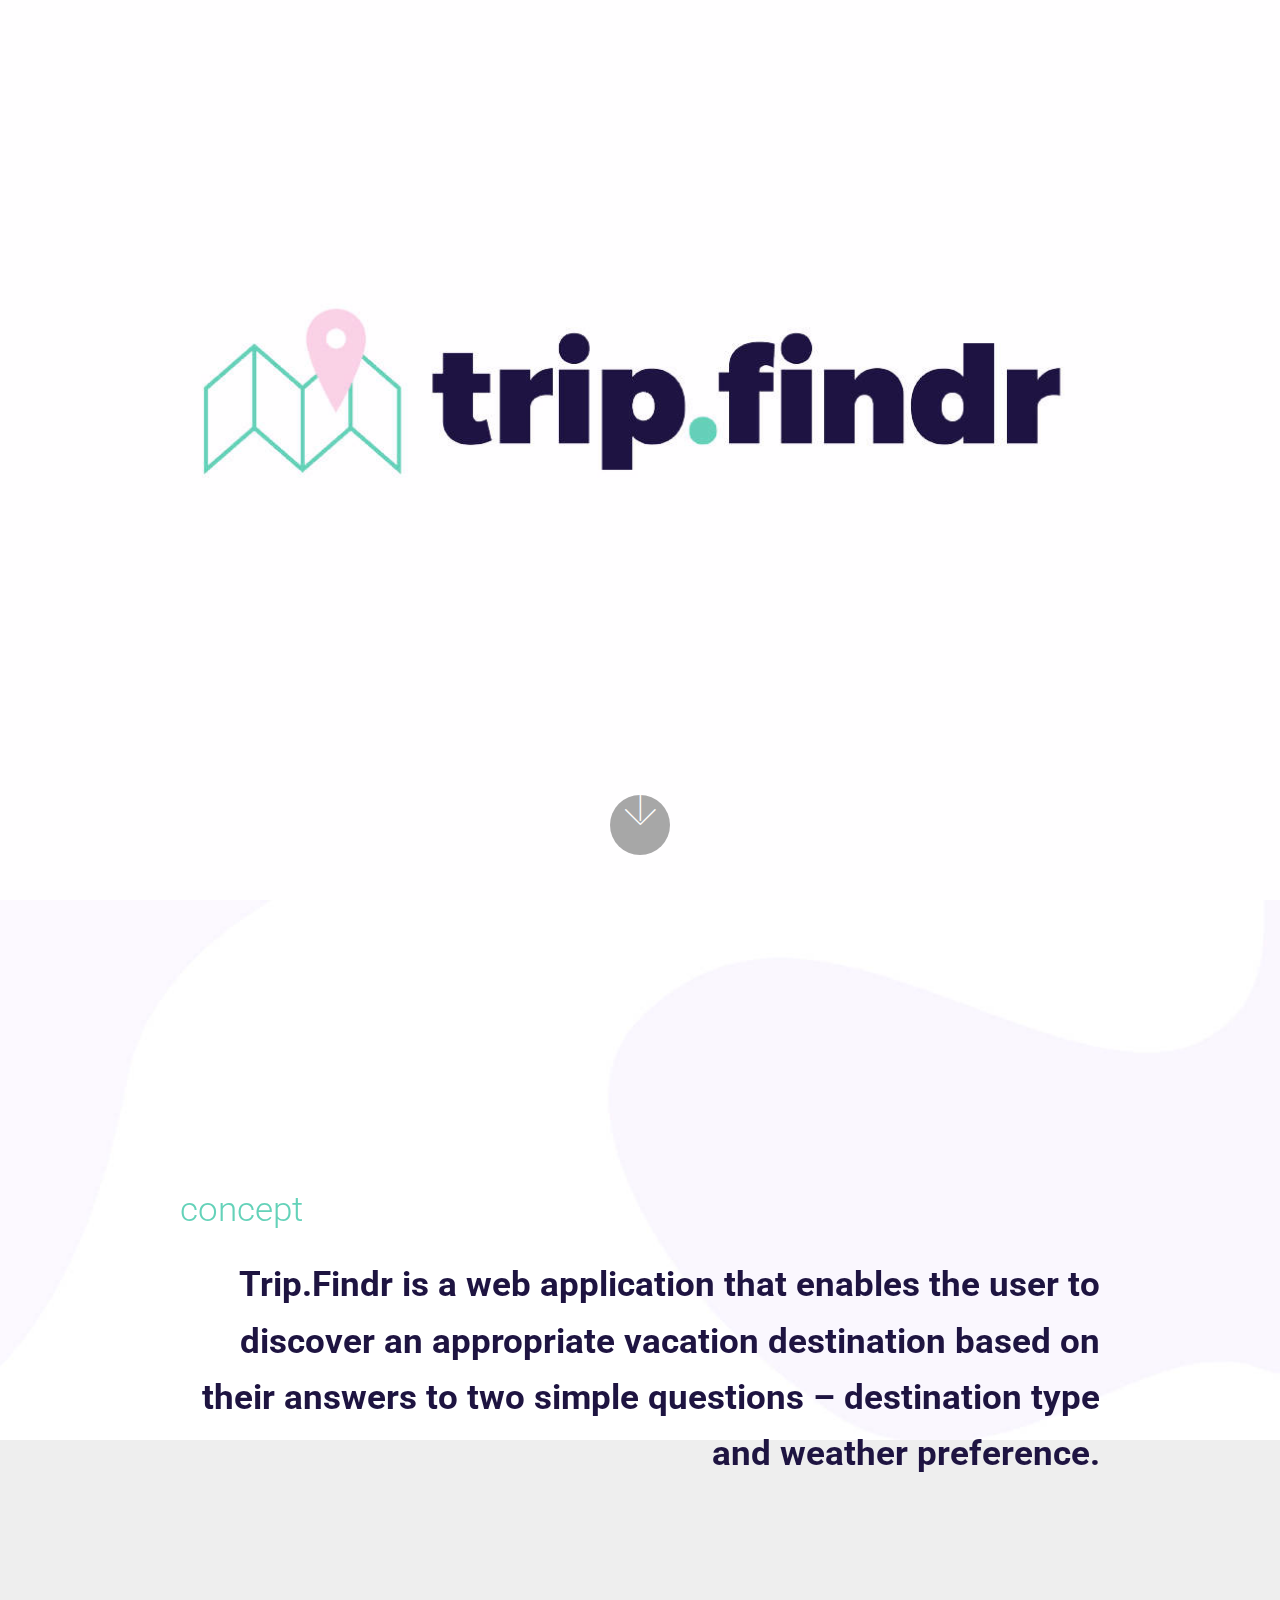
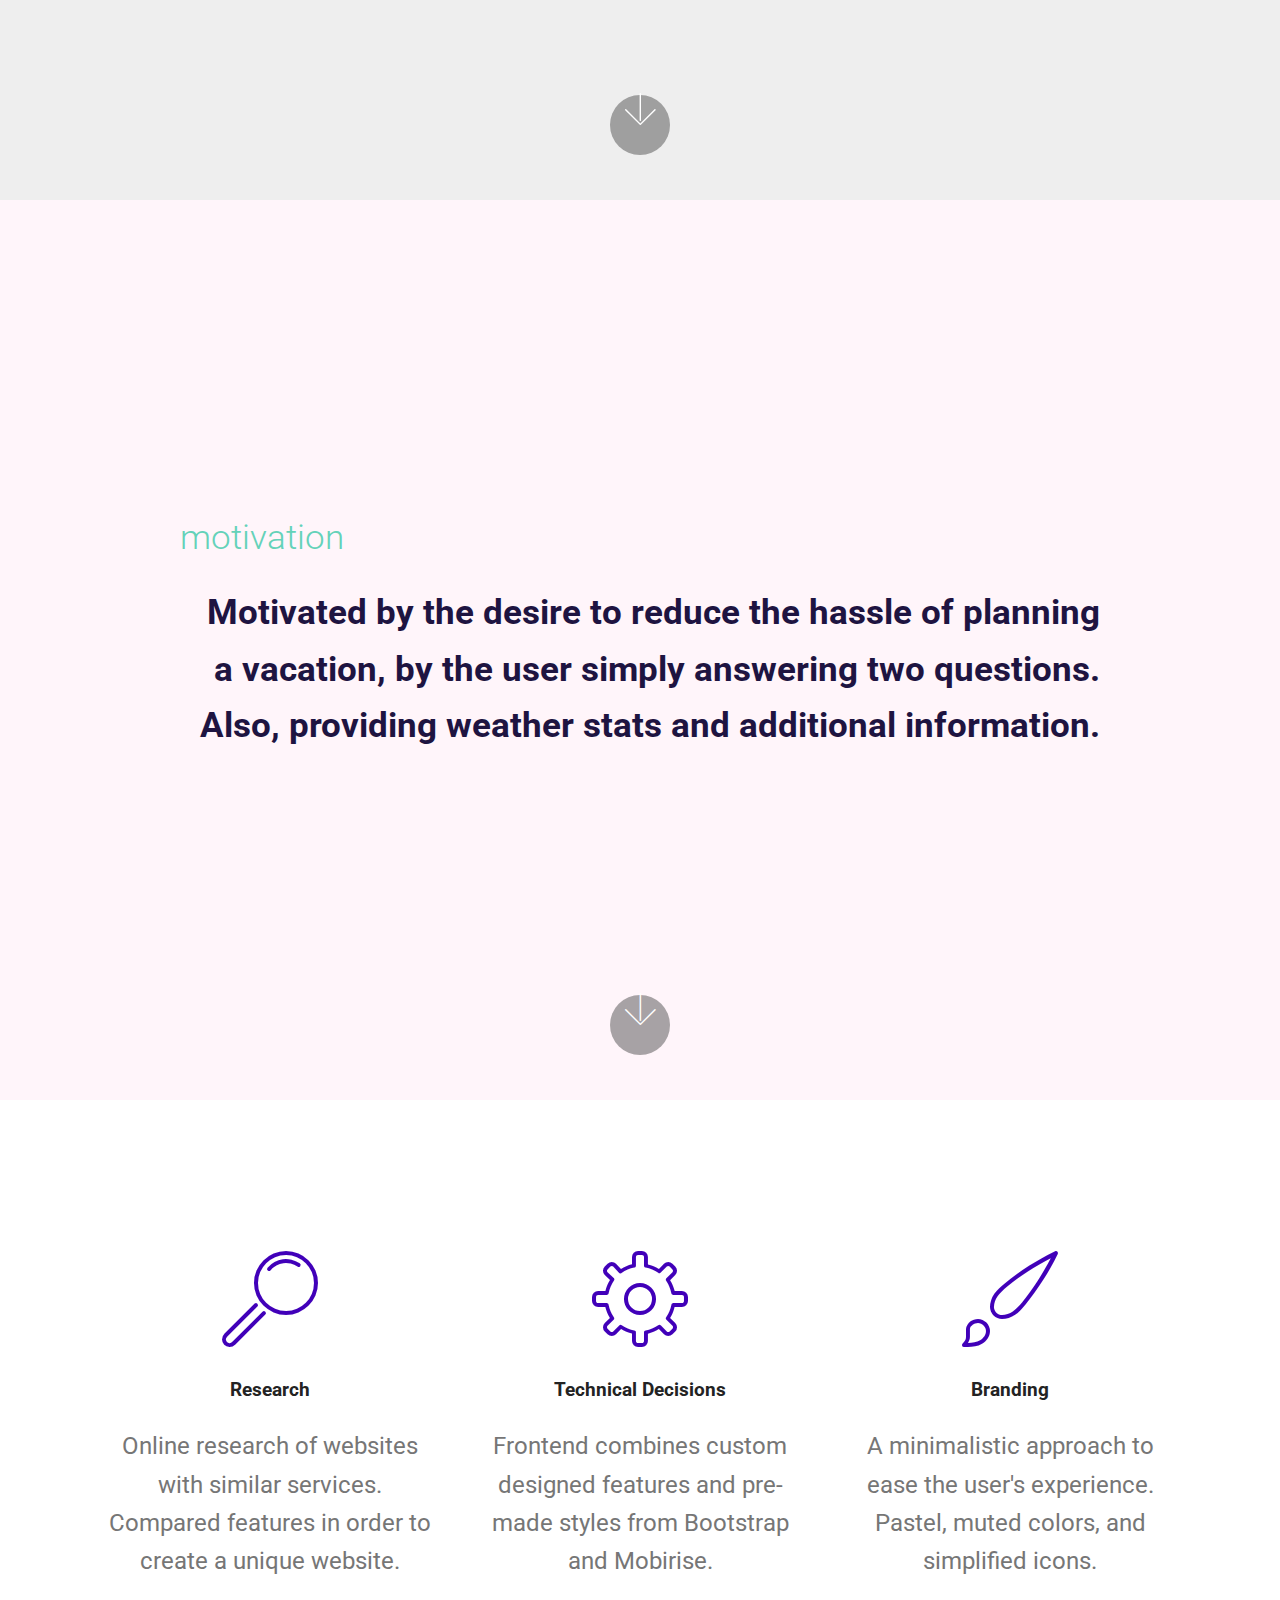
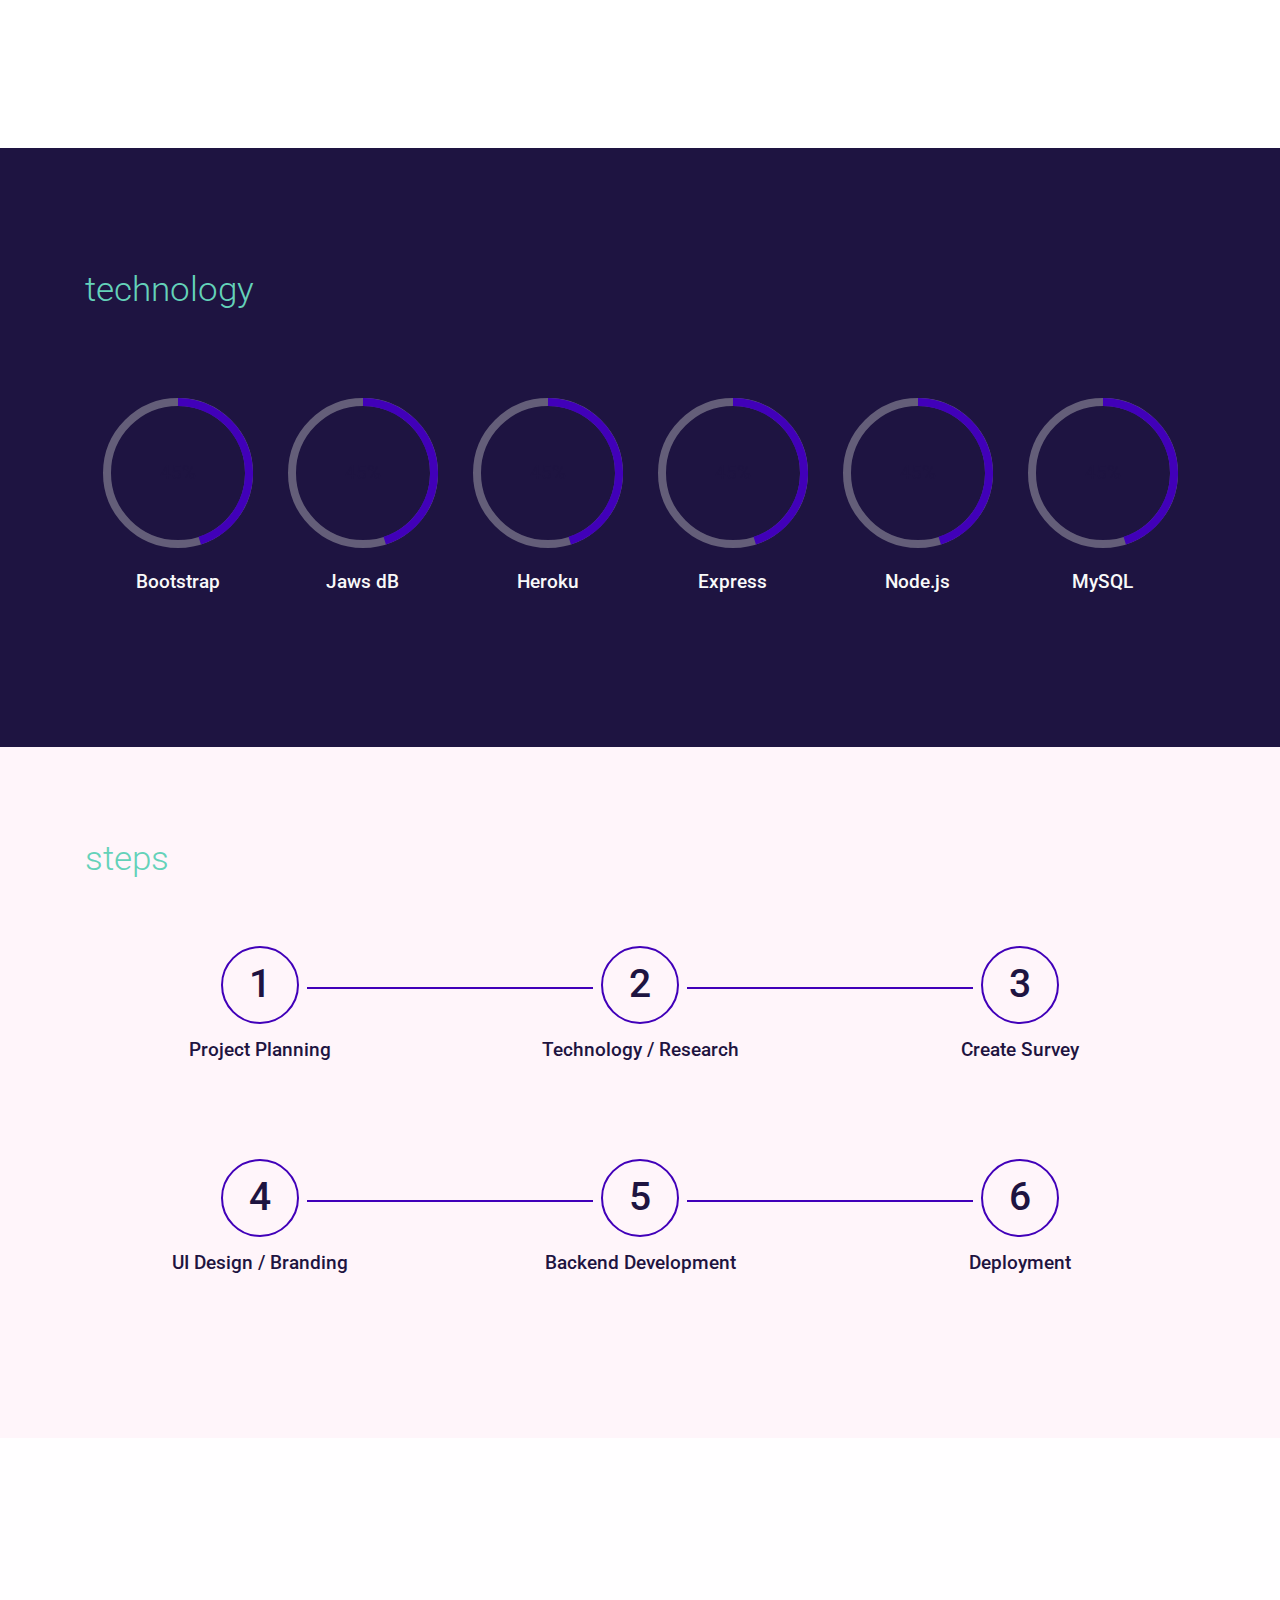
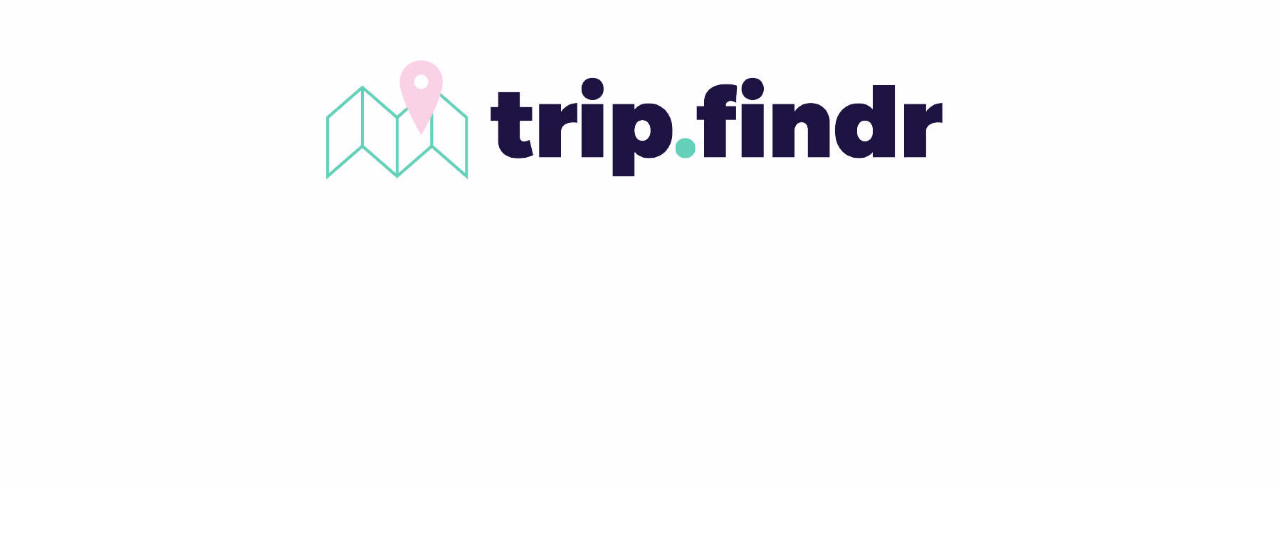
==== commit a6a547ac: "create github pages" ====
--- a/index.html
+++ b/index.html
@@ -7,13 +7,15 @@
   <meta name="generator" content="Mobirise v4.9.7, mobirise.com">
   <meta name="viewport" content="width=device-width, initial-scale=1, minimum-scale=1">
   <link rel="shortcut icon" href="assets/images/tripfindr-icon-128x128.png" type="image/x-icon">
-  <meta name="description" content="">
-  
-  <title>trip.finder</title>
+  <meta name="description" content="trip.finder presentation">
+  
+  <title>trip.finder presentation</title>
+  <link rel="stylesheet" href="assets/web/assets/mobirise-icons/mobirise-icons.css">
   <link rel="stylesheet" href="assets/tether/tether.min.css">
   <link rel="stylesheet" href="assets/bootstrap/css/bootstrap.min.css">
   <link rel="stylesheet" href="assets/bootstrap/css/bootstrap-grid.min.css">
   <link rel="stylesheet" href="assets/bootstrap/css/bootstrap-reboot.min.css">
+  <link rel="stylesheet" href="assets/as-pie-progress/css/progress.min.css">
   <link rel="stylesheet" href="assets/theme/css/style.css">
   <link rel="stylesheet" href="assets/mobirise/css/mbr-additional.css" type="text/css">
   
@@ -21,28 +23,369 @@
   
 </head>
 <body>
-  <section class="cid-rmIeJHIOtU" id="image2-11">
+  <section class="header12 cid-rmIKeuULeN mbr-fullscreen" id="header12-1g">
+
+    
+
+    
+
+    <div class="container  ">
+            <div class="media-container">
+                <div class="col-md-12 align-center">
+                    
+                    
+                    
+
+                    <div class="icons-media-container mbr-white">
+                        <div class="card col-12 col-md-6">
+                            
+                            
+                        </div>
+
+                        <div class="card col-12 col-md-6">
+                            
+                            
+                        </div>
+
+                        
+
+                        
+                    </div>
+                </div>
+            </div>
+    </div>
+
+    <div class="mbr-arrow hidden-sm-down" aria-hidden="true">
+        <a href="#next">
+            <i class="mbri-down mbr-iconfont"></i>
+        </a>
+    </div>
+</section>
+
+<section class="engine"><a href="https://mobirise.info/m">free site design templates</a></section><section class="cid-qTkA127IK8 mbr-fullscreen mbr-parallax-background" id="header2-1">
+
+    
+
+    
+
+    <div class="container align-center">
+        <div class="row justify-content-md-center">
+            <div class="mbr-white col-md-10">
+                
+                <h3 class="mbr-section-subtitle align-center mbr-light pb-3 mbr-fonts-style display-2">
+                    concept</h3>
+                <p class="mbr-text pb-3 mbr-fonts-style display-2"><strong>Trip.Findr is a web application that enables the user to discover an appropriate vacation destination based on their answers to two simple questions – destination type and weather preference.</strong><br>
+                </p>
+                
+            </div>
+        </div>
+    </div>
+    <div class="mbr-arrow hidden-sm-down" aria-hidden="true">
+        <a href="#next">
+            <i class="mbri-down mbr-iconfont"></i>
+        </a>
+    </div>
+</section>
+
+<section class="cid-rmIqMEgwFD mbr-fullscreen" id="header2-1f">
+
+    
+
+    
+
+    <div class="container align-center">
+        <div class="row justify-content-md-center">
+            <div class="mbr-white col-md-10">
+                
+                <h3 class="mbr-section-subtitle align-center mbr-light pb-3 mbr-fonts-style display-2">
+                    motivation</h3>
+                <p class="mbr-text pb-3 mbr-fonts-style display-2"><strong>Motivated by the desire to reduce the hassle of planning a vacation, by the user simply answering two questions. Also, providing weather stats and&nbsp;additional information.</strong><br>
+                </p>
+                
+            </div>
+        </div>
+    </div>
+    <div class="mbr-arrow hidden-sm-down" aria-hidden="true">
+        <a href="#next">
+            <i class="mbri-down mbr-iconfont"></i>
+        </a>
+    </div>
+</section>
+
+<section class="features1 cid-rmIj6QxJ34" id="features1-14">
+    
+    
+
+    
+    <div class="container">
+        <div class="media-container-row">
+
+            <div class="card p-3 col-12 col-md-6 col-lg-4">
+                <div class="card-img pb-3">
+                    <span class="mbr-iconfont mbri-search" style="color: rgb(65, 0, 185); fill: rgb(65, 0, 185);"></span>
+                </div>
+                <div class="card-box">
+                    <h4 class="card-title py-3 mbr-fonts-style display-5"><strong>Research</strong></h4>
+                    <p class="mbr-text mbr-fonts-style display-7">
+                        Online research of websites with similar services. Compared features in order to create a unique website.</p>
+                </div>
+            </div>
+
+            <div class="card p-3 col-12 col-md-6 col-lg-4">
+                <div class="card-img pb-3">
+                    <span class="mbr-iconfont mbri-setting3" style="color: rgb(65, 0, 185); fill: rgb(65, 0, 185);"></span>
+                </div>
+                <div class="card-box">
+                    <h4 class="card-title py-3 mbr-fonts-style display-5"><strong>
+                        Technical Decisions</strong></h4>
+                    <p class="mbr-text mbr-fonts-style display-7">Frontend combines custom designed features and pre-made styles from Bootstrap and Mobirise.</p>
+                </div>
+            </div>
+
+            <div class="card p-3 col-12 col-md-6 col-lg-4">
+                <div class="card-img pb-3">
+                    <span class="mbr-iconfont mbri-change-style" style="color: rgb(65, 0, 185); fill: rgb(65, 0, 185);"></span>
+                </div>
+                <div class="card-box">
+                    <h4 class="card-title py-3 mbr-fonts-style display-5"><strong>
+                        Branding</strong></h4>
+                    <p class="mbr-text mbr-fonts-style display-7">A minimalistic approach to ease the user's experience. Pastel, muted colors, and simplified icons.</p>
+                </div>
+            </div>
+
+            
+
+        </div>
+
+    </div>
+
+</section>
+
+<section class="progress-bars3 cid-rmIjeGl2uh" id="progress-bars3-15">
+ 
+     
+
+    
+    
+    <div class="container">
+        <h2 class="mbr-section-title pb-3 align-center mbr-fonts-style display-2">technology</h2>
+
+        
+    
+        <div class="media-container-row pt-5 mt-2">
+            <div class="card p-3 align-center">
+                <div class="wrap">
+                    <div class="pie_progress progress1" role="progressbar" data-goal="100">
+                        <p class="pie_progress__number mbr-fonts-style display-5">-</p>
+                    </div>
+                </div> 
+                <div class="mbr-crt-title pt-3">
+                    <h4 class="card-title py-2 mbr-fonts-style display-5">
+                        Bootstrap</h4>
+                </div>                 
+            </div>
+
+            <div class="card p-3 align-center">
+                <div class="wrap">
+                    <div class="pie_progress progress2" role="progressbar" data-goal="100">
+                        <p class="pie_progress__number mbr-fonts-style display-5">-</p>
+                    </div>
+                </div> 
+                <div class="mbr-crt-title pt-3">
+                    <h4 class="card-title py-2 mbr-fonts-style display-5">Jaws dB</h4>
+                </div>                 
+            </div>
+
+            <div class="card p-3 align-center">
+                <div class="wrap">
+                    <div class="pie_progress progress3" role="progressbar" data-goal="100">
+                        <p class="pie_progress__number mbr-fonts-style display-5">100%</p>
+                    </div>
+                </div> 
+                <div class="mbr-crt-title pt-3">
+                    <h4 class="card-title py-2 mbr-fonts-style display-5">
+                        Heroku</h4>
+                </div>                 
+            </div>
+
+            <div class="card p-3 align-center">
+                <div class="wrap">
+                    <div class="pie_progress progress4" role="progressbar" data-goal="100">
+                        <p class="pie_progress__number mbr-fonts-style display-5">-</p>
+                    </div>
+                </div> 
+                <div class="mbr-crt-title pt-3">
+                    <h4 class="card-title py-2 mbr-fonts-style display-5">Express</h4>
+                </div>                 
+            </div>
+
+            <div class="card p-3 align-center">
+                <div class="wrap">
+                    <div class="pie_progress progress5" role="progressbar" data-goal="100">
+                        <p class="pie_progress__number mbr-fonts-style display-5">-</p>
+                    </div>
+                </div> 
+                <div class="mbr-crt-title pt-3">
+                    <h4 class="card-title py-2 mbr-fonts-style display-5">
+                        Node.js</h4>
+                </div>                 
+            </div>
+
+            <div class="card p-3 align-center">
+                <div class="wrap">
+                    <div class="pie_progress progress6" role="progressbar" data-goal="100">
+                        <p class="pie_progress__number mbr-fonts-style display-5">-</p>
+                    </div>
+                </div> 
+                <div class="mbr-crt-title pt-3">
+                    <h4 class="card-title py-2 mbr-fonts-style display-5">
+                        MySQL</h4>
+                </div>                 
+            </div>
+        </div>
+</div></section>
+
+<section class="step2 cid-rmIjgmoxD9" id="step2-17">
+
+    
+
+    
+    
+    <div class="container">
+        <h2 class="mbr-section-title pb-3 mbr-fonts-style align-center display-2">steps<br><br>
+        </h2>
+        
+        <div class="step-container row justify-content-center">
+            <div class="card col-12 pb-4 col-md-4 separline">
+                <div class="step-element">
+                    <div class="step-wrapper pb-3">
+                        <h3 class="step d-flex align-items-center justify-content-center m-auto">
+                            1
+                        </h3>
+                    </div>          
+                    <div class="step-text-content align-center">
+                        <h4 class="mbr-step-title pb-3 mbr-fonts-style display-5">Project Planning</h4>
+                        <p class="mbr-step-text mbr-fonts-style display-7">&nbsp;&nbsp;</p>
+                    </div>
+                </div>
+            </div>
+
+            <div class="card col-12 separline pb-4 col-md-4">
+                <div class="step-element">
+                    <div class="step-wrapper pb-3">
+                        <h3 class="step d-flex align-items-center justify-content-center m-auto">
+                            2
+                        </h3>
+                    </div>          
+                    <div class="step-text-content align-center">
+                        <h4 class="mbr-step-title pb-3 mbr-fonts-style display-5">Technology / Research</h4>
+                        <p class="mbr-step-text mbr-fonts-style display-7">&nbsp;&nbsp;</p>
+                    </div>
+                </div>
+            </div>
+
+            <div class="card col-md-4 col-12 separline pb-4">
+                <div class="step-element">
+                    <div class="step-wrapper pb-3">
+                        <h3 class="step d-flex align-items-center justify-content-center m-auto">
+                            3
+                        </h3>
+                    </div>          
+                    <div class="step-text-content align-center">
+                        <h4 class="mbr-step-title pb-3 mbr-fonts-style display-5">Create Survey</h4>
+                        <p class="mbr-step-text mbr-fonts-style display-7">&nbsp;&nbsp;</p>
+                    </div>
+                </div>
+            </div>
+
+            <div class="card col-12 separline col-md-4">
+                <div class="step-element">
+                    <div class="step-wrapper pb-3">
+                        <h3 class="step d-flex align-items-center justify-content-center m-auto">
+                            4
+                        </h3>
+                    </div>          
+                    <div class="step-text-content align-center">
+                        <h4 class="mbr-step-title pb-3 mbr-fonts-style display-5">UI Design / Branding</h4>
+                        <p class="mbr-step-text mbr-fonts-style display-7">&nbsp;&nbsp;</p>
+                    </div>
+                </div>
+            </div>
+            
+            <div class="card col-12 separline col-md-4">
+                <div class="step-element">
+                    <div class="step-wrapper pb-3">
+                        <h3 class="step d-flex align-items-center justify-content-center m-auto">
+                            5
+                        </h3>
+                    </div>          
+                    <div class="step-text-content align-center">
+                        <h4 class="mbr-step-title pb-3 mbr-fonts-style display-5">Backend Development</h4>
+                        <p class="mbr-step-text mbr-fonts-style display-7">&nbsp;&nbsp;</p>
+                    </div>
+                </div>
+            </div>
+            
+            <div class="card col-md-4 col-12 separline last-child">
+                <div class="step-element">
+                    <div class="step-wrapper pb-3">
+                        <h3 class="step d-flex align-items-center justify-content-center m-auto">
+                            6
+                        </h3>
+                    </div>          
+                    <div class="step-text-content align-center">
+                        <h4 class="mbr-step-title pb-3 mbr-fonts-style display-5">Deployment</h4>
+                        <p class="mbr-step-text mbr-fonts-style display-7">&nbsp;&nbsp;</p>
+                    </div>
+                </div>
+            </div>
+            
+            
+            
+            
+            
+            
+        </div>
+    </div>
+</section>
+
+<section class="cid-rmInGezPmF" id="image2-1d">
 
     
 
     <figure class="mbr-figure">
-        <div class="image-block" style="width: 100%;">
-            <a href="index.html"><img src="assets/images/tripfindr-1366x768.jpg" alt="Mobirise" title=""></a>
-            <figcaption class="mbr-figure-caption mbr-figure-caption-over">
-                <div class="pb-5 px-3 mbr-white align-center mbr-fonts-style display-1">
-                    Create awesome websites!
-                </div>
-            </figcaption>
+        <div class="image-block" style="width: 70%;">
+            <a href="https://trip-findr.herokuapp.com/"><img src="assets/images/tripfindr-v2-1-1800x1012.jpg" alt="" title=""></a>
+            
         </div>
     </figure>
 </section>
 
-
-  <section class="engine"><a href="https://mobirise.info/b">how to create a site</a></section><script src="assets/web/assets/jquery/jquery.min.js"></script>
+<section once="footers" class="cid-rmIjlOblye mbr-reveal" id="footer6-19">
+
+    
+
+    
+
+    <div class="container">
+        <div class="media-container-row align-center mbr-white">
+            <div class="col-12">
+                <p class="mbr-text mb-0 mbr-fonts-style display-4">
+                    © Copyright 2019 Trip.Findr</p>
+            </div>
+        </div>
+    </div>
+</section>
+
+
+  <script src="assets/web/assets/jquery/jquery.min.js"></script>
   <script src="assets/popper/popper.min.js"></script>
   <script src="assets/tether/tether.min.js"></script>
   <script src="assets/bootstrap/js/bootstrap.min.js"></script>
   <script src="assets/smoothscroll/smooth-scroll.js"></script>
+  <script src="assets/vimeoplayer/jquery.mb.vimeo_player.js"></script>
+  <script src="assets/parallax/jarallax.min.js"></script>
+  <script src="assets/as-pie-progress/jquery-as-pie-progress.min.js"></script>
   <script src="assets/theme/js/script.js"></script>
   
   
--- a/assets/web/assets/mobirise-icons/mobirise-icons.css
+++ b/assets/web/assets/mobirise-icons/mobirise-icons.css
@@ -0,0 +1,476 @@
+@font-face {
+  font-family: 'MobiriseIcons';
+  src:  url('mobirise-icons.eot?spat4u');
+  src:  url('mobirise-icons.eot?spat4u#iefix') format('embedded-opentype'),
+    url('mobirise-icons.ttf?spat4u') format('truetype'),
+    url('mobirise-icons.woff?spat4u') format('woff'),
+    url('mobirise-icons.svg?spat4u#MobiriseIcons') format('svg');
+  font-weight: normal;
+  font-style: normal;
+}
+
+[class^="mbri-"], [class*=" mbri-"] {
+  /* use !important to prevent issues with browser extensions that change fonts */
+  font-family: MobiriseIcons !important;
+  speak: none;
+  font-style: normal;
+  font-weight: normal;
+  font-variant: normal;
+  text-transform: none;
+  line-height: 1;
+
+  /* Better Font Rendering =========== */
+  -webkit-font-smoothing: antialiased;
+  -moz-osx-font-smoothing: grayscale;
+}
+
+.mbri-add-submenu:before {
+  content: "\e900";
+}
+.mbri-alert:before {
+  content: "\e901";
+}
+.mbri-align-center:before {
+  content: "\e902";
+}
+.mbri-align-justify:before {
+  content: "\e903";
+}
+.mbri-align-left:before {
+  content: "\e904";
+}
+.mbri-align-right:before {
+  content: "\e905";
+}
+.mbri-android:before {
+  content: "\e906";
+}
+.mbri-apple:before {
+  content: "\e907";
+}
+.mbri-arrow-down:before {
+  content: "\e908";
+}
+.mbri-arrow-next:before {
+  content: "\e909";
+}
+.mbri-arrow-prev:before {
+  content: "\e90a";
+}
+.mbri-arrow-up:before {
+  content: "\e90b";
+}
+.mbri-bold:before {
+  content: "\e90c";
+}
+.mbri-bookmark:before {
+  content: "\e90d";
+}
+.mbri-bootstrap:before {
+  content: "\e90e";
+}
+.mbri-briefcase:before {
+  content: "\e90f";
+}
+.mbri-browse:before {
+  content: "\e910";
+}
+.mbri-bulleted-list:before {
+  content: "\e911";
+}
+.mbri-calendar:before {
+  content: "\e912";
+}
+.mbri-camera:before {
+  content: "\e913";
+}
+.mbri-cart-add:before {
+  content: "\e914";
+}
+.mbri-cart-full:before {
+  content: "\e915";
+}
+.mbri-cash:before {
+  content: "\e916";
+}
+.mbri-change-style:before {
+  content: "\e917";
+}
+.mbri-chat:before {
+  content: "\e918";
+}
+.mbri-clock:before {
+  content: "\e919";
+}
+.mbri-close:before {
+  content: "\e91a";
+}
+.mbri-cloud:before {
+  content: "\e91b";
+}
+.mbri-code:before {
+  content: "\e91c";
+}
+.mbri-contact-form:before {
+  content: "\e91d";
+}
+.mbri-credit-card:before {
+  content: "\e91e";
+}
+.mbri-cursor-click:before {
+  content: "\e91f";
+}
+.mbri-cust-feedback:before {
+  content: "\e920";
+}
+.mbri-database:before {
+  content: "\e921";
+}
+.mbri-delivery:before {
+  content: "\e922";
+}
+.mbri-desktop:before {
+  content: "\e923";
+}
+.mbri-devices:before {
+  content: "\e924";
+}
+.mbri-down:before {
+  content: "\e925";
+}
+.mbri-download:before {
+  content: "\e989";
+}
+.mbri-drag-n-drop:before {
+  content: "\e927";
+}
+.mbri-drag-n-drop2:before {
+  content: "\e928";
+}
+.mbri-edit:before {
+  content: "\e929";
+}
+.mbri-edit2:before {
+  content: "\e92a";
+}
+.mbri-error:before {
+  content: "\e92b";
+}
+.mbri-extension:before {
+  content: "\e92c";
+}
+.mbri-features:before {
+  content: "\e92d";
+}
+.mbri-file:before {
+  content: "\e92e";
+}
+.mbri-flag:before {
+  content: "\e92f";
+}
+.mbri-folder:before {
+  content: "\e930";
+}
+.mbri-gift:before {
+  content: "\e931";
+}
+.mbri-github:before {
+  content: "\e932";
+}
+.mbri-globe:before {
+  content: "\e933";
+}
+.mbri-globe-2:before {
+  content: "\e934";
+}
+.mbri-growing-chart:before {
+  content: "\e935";
+}
+.mbri-hearth:before {
+  content: "\e936";
+}
+.mbri-help:before {
+  content: "\e937";
+}
+.mbri-home:before {
+  content: "\e938";
+}
+.mbri-hot-cup:before {
+  content: "\e939";
+}
+.mbri-idea:before {
+  content: "\e93a";
+}
+.mbri-image-gallery:before {
+  content: "\e93b";
+}
+.mbri-image-slider:before {
+  content: "\e93c";
+}
+.mbri-info:before {
+  content: "\e93d";
+}
+.mbri-italic:before {
+  content: "\e93e";
+}
+.mbri-key:before {
+  content: "\e93f";
+}
+.mbri-laptop:before {
+  content: "\e940";
+}
+.mbri-layers:before {
+  content: "\e941";
+}
+.mbri-left-right:before {
+  content: "\e942";
+}
+.mbri-left:before {
+  content: "\e943";
+}
+.mbri-letter:before {
+  content: "\e944";
+}
+.mbri-like:before {
+  content: "\e945";
+}
+.mbri-link:before {
+  content: "\e946";
+}
+.mbri-lock:before {
+  content: "\e947";
+}
+.mbri-login:before {
+  content: "\e948";
+}
+.mbri-logout:before {
+  content: "\e949";
+}
+.mbri-magic-stick:before {
+  content: "\e94a";
+}
+.mbri-map-pin:before {
+  content: "\e94b";
+}
+.mbri-menu:before {
+  content: "\e94c";
+}
+.mbri-mobile:before {
+  content: "\e94d";
+}
+.mbri-mobile2:before {
+  content: "\e94e";
+}
+.mbri-mobirise:before {
+  content: "\e94f";
+}
+.mbri-more-horizontal:before {
+  content: "\e950";
+}
+.mbri-more-vertical:before {
+  content: "\e951";
+}
+.mbri-music:before {
+  content: "\e952";
+}
+.mbri-new-file:before {
+  content: "\e953";
+}
+.mbri-numbered-list:before {
+  content: "\e954";
+}
+.mbri-opened-folder:before {
+  content: "\e955";
+}
+.mbri-pages:before {
+  content: "\e956";
+}
+.mbri-paper-plane:before {
+  content: "\e957";
+}
+.mbri-paperclip:before {
+  content: "\e958";
+}
+.mbri-photo:before {
+  content: "\e959";
+}
+.mbri-photos:before {
+  content: "\e95a";
+}
+.mbri-pin:before {
+  content: "\e95b";
+}
+.mbri-play:before {
+  content: "\e95c";
+}
+.mbri-plus:before {
+  content: "\e95d";
+}
+.mbri-preview:before {
+  content: "\e95e";
+}
+.mbri-print:before {
+  content: "\e95f";
+}
+.mbri-protect:before {
+  content: "\e960";
+}
+.mbri-question:before {
+  content: "\e961";
+}
+.mbri-quote-left:before {
+  content: "\e962";
+}
+.mbri-quote-right:before {
+  content: "\e963";
+}
+.mbri-refresh:before {
+  content: "\e964";
+}
+.mbri-responsive:before {
+  content: "\e965";
+}
+.mbri-right:before {
+  content: "\e966";
+}
+.mbri-rocket:before {
+  content: "\e967";
+}
+.mbri-sad-face:before {
+  content: "\e968";
+}
+.mbri-sale:before {
+  content: "\e969";
+}
+.mbri-save:before {
+  content: "\e96a";
+}
+.mbri-search:before {
+  content: "\e96b";
+}
+.mbri-setting:before {
+  content: "\e96c";
+}
+.mbri-setting2:before {
+  content: "\e96d";
+}
+.mbri-setting3:before {
+  content: "\e96e";
+}
+.mbri-share:before {
+  content: "\e96f";
+}
+.mbri-shopping-bag:before {
+  content: "\e970";
+}
+.mbri-shopping-basket:before {
+  content: "\e971";
+}
+.mbri-shopping-cart:before {
+  content: "\e972";
+}
+.mbri-sites:before {
+  content: "\e973";
+}
+.mbri-smile-face:before {
+  content: "\e974";
+}
+.mbri-speed:before {
+  content: "\e975";
+}
+.mbri-star:before {
+  content: "\e976";
+}
+.mbri-success:before {
+  content: "\e977";
+}
+.mbri-sun:before {
+  content: "\e978";
+}
+.mbri-sun2:before {
+  content: "\e979";
+}
+.mbri-tablet:before {
+  content: "\e97a";
+}
+.mbri-tablet-vertical:before {
+  content: "\e97b";
+}
+.mbri-target:before {
+  content: "\e97c";
+}
+.mbri-timer:before {
+  content: "\e97d";
+}
+.mbri-to-ftp:before {
+  content: "\e97e";
+}
+.mbri-to-local-drive:before {
+  content: "\e97f";
+}
+.mbri-touch-swipe:before {
+  content: "\e980";
+}
+.mbri-touch:before {
+  content: "\e981";
+}
+.mbri-trash:before {
+  content: "\e982";
+}
+.mbri-underline:before {
+  content: "\e983";
+}
+.mbri-unlink:before {
+  content: "\e984";
+}
+.mbri-unlock:before {
+  content: "\e985";
+}
+.mbri-up-down:before {
+  content: "\e986";
+}
+.mbri-up:before {
+  content: "\e987";
+}
+.mbri-update:before {
+  content: "\e988";
+}
+.mbri-upload:before {
+ content: "\e926"; 
+}
+.mbri-user:before {
+  content: "\e98a";
+}
+.mbri-user2:before {
+  content: "\e98b";
+}
+.mbri-users:before {
+  content: "\e98c";
+}
+.mbri-video:before {
+  content: "\e98d";
+}
+.mbri-video-play:before {
+  content: "\e98e";
+}
+.mbri-watch:before {
+  content: "\e98f";
+}
+.mbri-website-theme:before {
+  content: "\e990";
+}
+.mbri-wifi:before {
+  content: "\e991";
+}
+.mbri-windows:before {
+  content: "\e992";
+}
+.mbri-zoom-out:before {
+  content: "\e993";
+}
+.mbri-redo:before {
+  content: "\e994";
+}
+.mbri-undo:before {
+  content: "\e995";
+}
--- a/assets/as-pie-progress/css/progress.min.css
+++ b/assets/as-pie-progress/css/progress.min.css
@@ -0,0 +1,9 @@
+/**
+* jQuery asPieProgress
+* A jQuery plugin that animate the progress bar
+* Compiled: Fri Sep 02 2016 14:07:00 GMT+0800 (CST)
+* @version v0.3.4
+* @link https://github.com/amazingSurge/jquery-asPieProgress
+* @copyright LGPL-3.0
+*/
+.pie_progress{position:relative;text-align:center;-webkit-transform-style:preserve-3d;transform-style:preserve-3d}.pie_progress svg{margin:0 auto}.pie_progress__content,.pie_progress__icon,.pie_progress__label,.pie_progress__number{position:absolute;top:50%;left:0;width:100%;-webkit-transform:translateY(-50%);-ms-transform:translateY(-50%);transform:translateY(-50%)}.pie_progress__number{font-size:42px}.pie_progress__label{margin-top:32px;font-size:12px}.pie_progress__svg{position:relative;display:inline-block;width:100%;padding-bottom:100%;overflow:hidden;vertical-align:middle}.pie_progress__svg svg{position:absolute;top:0;left:0;display:inline-block}--- a/assets/mobirise/css/mbr-additional.css
+++ b/assets/mobirise/css/mbr-additional.css
@@ -1394,29 +1394,31 @@
 .jq-selectbox:hover .jq-selectbox__trigger-arrow {
   border-top-color: #000000;
 }
-.cid-rmIjAnidc4 {
-  background: #ffffff;
-  padding-top: 60px;
-  padding-bottom: 60px;
-}
-.cid-rmIjAnidc4 .image-block {
-  margin: auto;
-}
-.cid-rmIjAnidc4 .mbr-figure {
-  margin: 0 auto;
-}
-.cid-rmIjAnidc4 figcaption {
-  position: relative;
-}
-.cid-rmIjAnidc4 figcaption div {
-  position: absolute;
-  bottom: 0;
-  width: 100%;
-}
-@media (max-width: 768px) {
-  .cid-rmIjAnidc4 .image-block {
-    width: 100% !important;
-  }
+.cid-rmIKeuULeN {
+  background-image: url("../../../assets/images/tripfindr-v2-1-1800x1012.jpg");
+}
+.cid-rmIKeuULeN .icons-media-container {
+  display: flex;
+  -webkit-justify-content: center;
+  justify-content: center;
+  -webkit-flex-direction: row;
+  flex-direction: row;
+  -webkit-flex-wrap: wrap;
+  flex-wrap: wrap;
+  padding-top: 4rem;
+}
+.cid-rmIKeuULeN .icons-media-container .mbr-iconfont {
+  font-size: 96px;
+  color: #ffffff;
+}
+.cid-rmIKeuULeN .icons-media-container .icon-block {
+  padding-bottom: 1rem;
+}
+.cid-rmIKeuULeN .mbr-text {
+  color: #ffffff;
+}
+.cid-rmIKeuULeN .card {
+  padding-bottom: 1.5rem;
 }
 .cid-qTkA127IK8 {
   background-image: url("../../../assets/images/background-1-1920x1080.jpg");
@@ -1459,8 +1461,8 @@
   text-align: left;
 }
 .cid-rmIj6QxJ34 {
-  padding-top: 90px;
-  padding-bottom: 90px;
+  padding-top: 135px;
+  padding-bottom: 135px;
   background-color: #ffffff;
 }
 .cid-rmIj6QxJ34 .mbr-text {
@@ -1477,9 +1479,9 @@
   color: #149dcc;
 }
 .cid-rmIjeGl2uh {
-  padding-top: 105px;
-  padding-bottom: 105px;
-  background-image: url("../../../assets/images/background-1-1920x1080.jpg");
+  padding-top: 120px;
+  padding-bottom: 120px;
+  background-color: #1e1441;
 }
 .cid-rmIjeGl2uh h3 {
   text-align: center;
@@ -1502,7 +1504,7 @@
   stroke: rgba(206, 206, 206, 0.4);
 }
 .cid-rmIjeGl2uh path {
-  stroke: #edfffb;
+  stroke: #4100b9;
 }
 @media (max-width: 991px) and (min-width: 768px) {
   .cid-rmIjeGl2uh .card {
@@ -1515,7 +1517,10 @@
   text-align: left;
 }
 .cid-rmIjeGl2uh P {
-  color: #ffffff;
+  color: #1e1441;
+}
+.cid-rmIjeGl2uh H4 {
+  color: #f9f9f9;
 }
 .cid-rmIjgmoxD9 {
   padding-top: 90px;
@@ -1575,11 +1580,10 @@
 }
 .cid-rmInGezPmF {
   background: #ffffff;
-  padding-top: 60px;
-  padding-bottom: 60px;
 }
 .cid-rmInGezPmF .image-block {
   margin: auto;
+  width: 100% !important;
 }
 .cid-rmInGezPmF .mbr-figure {
   margin: 0 auto;
@@ -1628,538 +1632,3 @@
     width: 100% !important;
   }
 }
-.cid-rmxeaM6js7 .navbar {
-  padding: .5rem 0;
-  background: #ffffff;
-  transition: none;
-  min-height: 77px;
-}
-.cid-rmxeaM6js7 .navbar-dropdown.bg-color.transparent.opened {
-  background: #ffffff;
-}
-.cid-rmxeaM6js7 a {
-  font-style: normal;
-}
-.cid-rmxeaM6js7 .nav-item span {
-  padding-right: 0.4em;
-  line-height: 0.5em;
-  vertical-align: text-bottom;
-  position: relative;
-  text-decoration: none;
-}
-.cid-rmxeaM6js7 .nav-item a {
-  display: flex;
-  align-items: center;
-  justify-content: center;
-  padding: 0.7rem 0 !important;
-  margin: 0rem .65rem !important;
-}
-.cid-rmxeaM6js7 .nav-item:focus,
-.cid-rmxeaM6js7 .nav-link:focus {
-  outline: none;
-}
-.cid-rmxeaM6js7 .btn {
-  padding: 0.4rem 1.5rem;
-  display: inline-flex;
-  align-items: center;
-}
-.cid-rmxeaM6js7 .btn .mbr-iconfont {
-  font-size: 1.6rem;
-}
-.cid-rmxeaM6js7 .menu-logo {
-  margin-right: auto;
-}
-.cid-rmxeaM6js7 .menu-logo .navbar-brand {
-  display: flex;
-  margin-left: 5rem;
-  padding: 0;
-  transition: padding .2s;
-  min-height: 3.8rem;
-  align-items: center;
-}
-.cid-rmxeaM6js7 .menu-logo .navbar-brand .navbar-caption-wrap {
-  display: -webkit-flex;
-  -webkit-align-items: center;
-  align-items: center;
-  word-break: break-word;
-  min-width: 7rem;
-  margin: .3rem 0;
-}
-.cid-rmxeaM6js7 .menu-logo .navbar-brand .navbar-caption-wrap .navbar-caption {
-  line-height: 1.2rem !important;
-  padding-right: 2rem;
-}
-.cid-rmxeaM6js7 .menu-logo .navbar-brand .navbar-logo {
-  font-size: 4rem;
-  transition: font-size 0.25s;
-}
-.cid-rmxeaM6js7 .menu-logo .navbar-brand .navbar-logo img {
-  display: flex;
-}
-.cid-rmxeaM6js7 .menu-logo .navbar-brand .navbar-logo .mbr-iconfont {
-  transition: font-size 0.25s;
-}
-.cid-rmxeaM6js7 .navbar-toggleable-sm .navbar-collapse {
-  justify-content: flex-end;
-  -webkit-justify-content: flex-end;
-  padding-right: 5rem;
-  width: auto;
-}
-.cid-rmxeaM6js7 .navbar-toggleable-sm .navbar-collapse .navbar-nav {
-  flex-wrap: wrap;
-  -webkit-flex-wrap: wrap;
-  padding-left: 0;
-}
-.cid-rmxeaM6js7 .navbar-toggleable-sm .navbar-collapse .navbar-nav .nav-item {
-  -webkit-align-self: center;
-  align-self: center;
-}
-.cid-rmxeaM6js7 .navbar-toggleable-sm .navbar-collapse .navbar-buttons {
-  padding-left: 0;
-  padding-bottom: 0;
-}
-.cid-rmxeaM6js7 .dropdown .dropdown-menu {
-  background: #ffffff;
-  display: none;
-  position: absolute;
-  min-width: 5rem;
-  padding-top: 1.4rem;
-  padding-bottom: 1.4rem;
-  text-align: left;
-}
-.cid-rmxeaM6js7 .dropdown .dropdown-menu .dropdown-item {
-  width: auto;
-  padding: 0.235em 1.5385em 0.235em 1.5385em !important;
-}
-.cid-rmxeaM6js7 .dropdown .dropdown-menu .dropdown-item::after {
-  right: 0.5rem;
-}
-.cid-rmxeaM6js7 .dropdown .dropdown-menu .dropdown-submenu {
-  margin: 0;
-}
-.cid-rmxeaM6js7 .dropdown.open > .dropdown-menu {
-  display: block;
-}
-.cid-rmxeaM6js7 .navbar-toggleable-sm.opened:after {
-  position: absolute;
-  width: 100vw;
-  height: 100vh;
-  content: '';
-  background-color: rgba(0, 0, 0, 0.1);
-  left: 0;
-  bottom: 0;
-  transform: translateY(100%);
-  -webkit-transform: translateY(100%);
-  z-index: 1000;
-}
-.cid-rmxeaM6js7 .navbar.navbar-short {
-  min-height: 60px;
-  transition: all .2s;
-}
-.cid-rmxeaM6js7 .navbar.navbar-short .navbar-toggler-right {
-  top: 20px;
-}
-.cid-rmxeaM6js7 .navbar.navbar-short .navbar-logo a {
-  font-size: 2.5rem !important;
-  line-height: 2.5rem;
-  transition: font-size 0.25s;
-}
-.cid-rmxeaM6js7 .navbar.navbar-short .navbar-logo a .mbr-iconfont {
-  font-size: 2.5rem !important;
-}
-.cid-rmxeaM6js7 .navbar.navbar-short .navbar-logo a img {
-  height: 3rem !important;
-}
-.cid-rmxeaM6js7 .navbar.navbar-short .navbar-brand {
-  min-height: 3rem;
-}
-.cid-rmxeaM6js7 button.navbar-toggler {
-  width: 31px;
-  height: 18px;
-  cursor: pointer;
-  transition: all .2s;
-  top: 1.5rem;
-  right: 1rem;
-}
-.cid-rmxeaM6js7 button.navbar-toggler:focus {
-  outline: none;
-}
-.cid-rmxeaM6js7 button.navbar-toggler .hamburger span {
-  position: absolute;
-  right: 0;
-  width: 30px;
-  height: 2px;
-  border-right: 5px;
-  background-color: #1e1441;
-}
-.cid-rmxeaM6js7 button.navbar-toggler .hamburger span:nth-child(1) {
-  top: 0;
-  transition: all .2s;
-}
-.cid-rmxeaM6js7 button.navbar-toggler .hamburger span:nth-child(2) {
-  top: 8px;
-  transition: all .15s;
-}
-.cid-rmxeaM6js7 button.navbar-toggler .hamburger span:nth-child(3) {
-  top: 8px;
-  transition: all .15s;
-}
-.cid-rmxeaM6js7 button.navbar-toggler .hamburger span:nth-child(4) {
-  top: 16px;
-  transition: all .2s;
-}
-.cid-rmxeaM6js7 nav.opened .hamburger span:nth-child(1) {
-  top: 8px;
-  width: 0;
-  opacity: 0;
-  right: 50%;
-  transition: all .2s;
-}
-.cid-rmxeaM6js7 nav.opened .hamburger span:nth-child(2) {
-  -webkit-transform: rotate(45deg);
-  transform: rotate(45deg);
-  transition: all .25s;
-}
-.cid-rmxeaM6js7 nav.opened .hamburger span:nth-child(3) {
-  -webkit-transform: rotate(-45deg);
-  transform: rotate(-45deg);
-  transition: all .25s;
-}
-.cid-rmxeaM6js7 nav.opened .hamburger span:nth-child(4) {
-  top: 8px;
-  width: 0;
-  opacity: 0;
-  right: 50%;
-  transition: all .2s;
-}
-.cid-rmxeaM6js7 .collapsed.navbar-expand {
-  flex-direction: column;
-}
-.cid-rmxeaM6js7 .collapsed .btn {
-  display: flex;
-}
-.cid-rmxeaM6js7 .collapsed .navbar-collapse {
-  display: none !important;
-  padding-right: 0 !important;
-}
-.cid-rmxeaM6js7 .collapsed .navbar-collapse.collapsing,
-.cid-rmxeaM6js7 .collapsed .navbar-collapse.show {
-  display: block !important;
-}
-.cid-rmxeaM6js7 .collapsed .navbar-collapse.collapsing .navbar-nav,
-.cid-rmxeaM6js7 .collapsed .navbar-collapse.show .navbar-nav {
-  display: block;
-  text-align: center;
-}
-.cid-rmxeaM6js7 .collapsed .navbar-collapse.collapsing .navbar-nav .nav-item,
-.cid-rmxeaM6js7 .collapsed .navbar-collapse.show .navbar-nav .nav-item {
-  clear: both;
-}
-.cid-rmxeaM6js7 .collapsed .navbar-collapse.collapsing .navbar-nav .nav-item:last-child,
-.cid-rmxeaM6js7 .collapsed .navbar-collapse.show .navbar-nav .nav-item:last-child {
-  margin-bottom: 1rem;
-}
-.cid-rmxeaM6js7 .collapsed .navbar-collapse.collapsing .navbar-buttons,
-.cid-rmxeaM6js7 .collapsed .navbar-collapse.show .navbar-buttons {
-  text-align: center;
-}
-.cid-rmxeaM6js7 .collapsed .navbar-collapse.collapsing .navbar-buttons:last-child,
-.cid-rmxeaM6js7 .collapsed .navbar-collapse.show .navbar-buttons:last-child {
-  margin-bottom: 1rem;
-}
-.cid-rmxeaM6js7 .collapsed button.navbar-toggler {
-  display: block;
-}
-.cid-rmxeaM6js7 .collapsed .navbar-brand {
-  margin-left: 1rem !important;
-}
-.cid-rmxeaM6js7 .collapsed .navbar-toggleable-sm {
-  flex-direction: column;
-  -webkit-flex-direction: column;
-}
-.cid-rmxeaM6js7 .collapsed .dropdown .dropdown-menu {
-  width: 100%;
-  text-align: center;
-  position: relative;
-  opacity: 0;
-  display: block;
-  height: 0;
-  visibility: hidden;
-  padding: 0;
-  transition-duration: .5s;
-  transition-property: opacity,padding,height;
-}
-.cid-rmxeaM6js7 .collapsed .dropdown.open > .dropdown-menu {
-  position: relative;
-  opacity: 1;
-  height: auto;
-  padding: 1.4rem 0;
-  visibility: visible;
-}
-.cid-rmxeaM6js7 .collapsed .dropdown .dropdown-submenu {
-  left: 0;
-  text-align: center;
-  width: 100%;
-}
-.cid-rmxeaM6js7 .collapsed .dropdown .dropdown-toggle[data-toggle="dropdown-submenu"]::after {
-  margin-top: 0;
-  position: inherit;
-  right: 0;
-  top: 50%;
-  display: inline-block;
-  width: 0;
-  height: 0;
-  margin-left: .3em;
-  vertical-align: middle;
-  content: "";
-  border-top: .30em solid;
-  border-right: .30em solid transparent;
-  border-left: .30em solid transparent;
-}
-@media (max-width: 991px) {
-  .cid-rmxeaM6js7 .navbar-expand {
-    flex-direction: column;
-  }
-  .cid-rmxeaM6js7 img {
-    height: 3.8rem !important;
-  }
-  .cid-rmxeaM6js7 .btn {
-    display: flex;
-  }
-  .cid-rmxeaM6js7 button.navbar-toggler {
-    display: block;
-  }
-  .cid-rmxeaM6js7 .navbar-brand {
-    margin-left: 1rem !important;
-  }
-  .cid-rmxeaM6js7 .navbar-toggleable-sm {
-    flex-direction: column;
-    -webkit-flex-direction: column;
-  }
-  .cid-rmxeaM6js7 .navbar-collapse {
-    display: none !important;
-    padding-right: 0 !important;
-  }
-  .cid-rmxeaM6js7 .navbar-collapse.collapsing,
-  .cid-rmxeaM6js7 .navbar-collapse.show {
-    display: block !important;
-  }
-  .cid-rmxeaM6js7 .navbar-collapse.collapsing .navbar-nav,
-  .cid-rmxeaM6js7 .navbar-collapse.show .navbar-nav {
-    display: block;
-    text-align: center;
-  }
-  .cid-rmxeaM6js7 .navbar-collapse.collapsing .navbar-nav .nav-item,
-  .cid-rmxeaM6js7 .navbar-collapse.show .navbar-nav .nav-item {
-    clear: both;
-  }
-  .cid-rmxeaM6js7 .navbar-collapse.collapsing .navbar-nav .nav-item:last-child,
-  .cid-rmxeaM6js7 .navbar-collapse.show .navbar-nav .nav-item:last-child {
-    margin-bottom: 1rem;
-  }
-  .cid-rmxeaM6js7 .navbar-collapse.collapsing .navbar-buttons,
-  .cid-rmxeaM6js7 .navbar-collapse.show .navbar-buttons {
-    text-align: center;
-  }
-  .cid-rmxeaM6js7 .navbar-collapse.collapsing .navbar-buttons:last-child,
-  .cid-rmxeaM6js7 .navbar-collapse.show .navbar-buttons:last-child {
-    margin-bottom: 1rem;
-  }
-  .cid-rmxeaM6js7 .dropdown .dropdown-menu {
-    width: 100%;
-    text-align: center;
-    position: relative;
-    opacity: 0;
-    display: block;
-    height: 0;
-    visibility: hidden;
-    padding: 0;
-    transition-duration: .5s;
-    transition-property: opacity,padding,height;
-  }
-  .cid-rmxeaM6js7 .dropdown.open > .dropdown-menu {
-    position: relative;
-    opacity: 1;
-    height: auto;
-    padding: 1.4rem 0;
-    visibility: visible;
-  }
-  .cid-rmxeaM6js7 .dropdown .dropdown-submenu {
-    left: 0;
-    text-align: center;
-    width: 100%;
-  }
-  .cid-rmxeaM6js7 .dropdown .dropdown-toggle[data-toggle="dropdown-submenu"]::after {
-    margin-top: 0;
-    position: inherit;
-    right: 0;
-    top: 50%;
-    display: inline-block;
-    width: 0;
-    height: 0;
-    margin-left: .3em;
-    vertical-align: middle;
-    content: "";
-    border-top: .30em solid;
-    border-right: .30em solid transparent;
-    border-left: .30em solid transparent;
-  }
-}
-@media (min-width: 767px) {
-  .cid-rmxeaM6js7 .menu-logo {
-    flex-shrink: 0;
-  }
-}
-.cid-rmxeaM6js7 .navbar-collapse {
-  flex-basis: auto;
-}
-.cid-rmxeaM6js7 .nav-link:hover,
-.cid-rmxeaM6js7 .dropdown-item:hover {
-  color: #64d2b9 !important;
-}
-.cid-qTkA127IK8 {
-  background-image: url("../../../assets/images/background-1-1920x1080.jpg");
-}
-.cid-qTkA127IK8 .mbr-text,
-.cid-qTkA127IK8 .mbr-section-btn {
-  color: #1e1441;
-  text-align: right;
-}
-.cid-qTkA127IK8 H1 {
-  color: #64d2b9;
-  text-align: left;
-}
-.cid-qTkA127IK8 .mbr-text,
-.cid-qTkA127IK8 .mbr-section-btn B {
-  color: #1e1441;
-}
-.cid-qTkA127IK8 H3 {
-  color: #64d2b9;
-  text-align: left;
-}
-.cid-rmxt25YRYR {
-  padding-top: 0px;
-  padding-bottom: 0px;
-  background-color: #fff5fa;
-}
-.cid-rmxt25YRYR .mbr-section-text {
-  color: #767676;
-}
-.cid-rmxt25YRYR .mbr-section-subtitle {
-  color: #767676;
-}
-.cid-rmxt25YRYR .tabcont {
-  -webkit-justify-content: center;
-  justify-content: center;
-}
-.cid-rmxt25YRYR .mbr-iconfont {
-  font-size: 48px;
-}
-.cid-rmxt25YRYR .card-img {
-  margin-bottom: 1.5rem;
-}
-.cid-rmxt25YRYR .tab-content-row {
-  -webkit-justify-content: center;
-  justify-content: center;
-}
-.cid-rmxt25YRYR .tab-content {
-  margin-top: 3rem;
-  width: 100%;
-}
-.cid-rmxt25YRYR .nav-tabs {
-  -webkit-justify-content: center;
-  justify-content: center;
-  -webkit-flex-wrap: wrap;
-  flex-wrap: wrap;
-  border-bottom: none;
-}
-.cid-rmxt25YRYR .nav-tabs .nav-link {
-  box-sizing: border-box;
-  color: #4100b9;
-  font-style: normal;
-  font-weight: 500;
-  border-radius: 3px;
-  padding: 1rem 3rem;
-  margin: 0.4rem .8rem !important;
-  transition: color .3s;
-  border: 2px solid #4100b9;
-}
-.cid-rmxt25YRYR .nav-tabs .nav-link:hover {
-  background: #1e1441;
-}
-.cid-rmxt25YRYR .nav-tabs .nav-link.active {
-  color: #ffffff;
-  font-style: normal;
-  border: 2px solid #1e1441;
-  background: #1e1441;
-}
-.cid-rmxt25YRYR .nav-tabs .nav-link.active:hover {
-  border: 2px solid #1e1441;
-}
-.cid-rmxy9BlPyM {
-  padding-top: 0px;
-  padding-bottom: 0px;
-  background-color: #fff5fa;
-}
-.cid-rmxy9BlPyM .mbr-section-text {
-  color: #767676;
-}
-.cid-rmxy9BlPyM .mbr-section-subtitle {
-  color: #767676;
-}
-.cid-rmxy9BlPyM .tabcont {
-  -webkit-justify-content: center;
-  justify-content: center;
-}
-.cid-rmxy9BlPyM .mbr-iconfont {
-  font-size: 48px;
-}
-.cid-rmxy9BlPyM .card-img {
-  margin-bottom: 1.5rem;
-}
-.cid-rmxy9BlPyM .tab-content-row {
-  -webkit-justify-content: center;
-  justify-content: center;
-}
-.cid-rmxy9BlPyM .tab-content {
-  margin-top: 3rem;
-  width: 100%;
-}
-.cid-rmxy9BlPyM .nav-tabs {
-  -webkit-justify-content: center;
-  justify-content: center;
-  -webkit-flex-wrap: wrap;
-  flex-wrap: wrap;
-  border-bottom: none;
-}
-.cid-rmxy9BlPyM .nav-tabs .nav-link {
-  box-sizing: border-box;
-  color: #4100b9;
-  font-style: normal;
-  font-weight: 500;
-  border-radius: 3px;
-  padding: 1rem 3rem;
-  margin: 0.4rem .8rem !important;
-  transition: color .3s;
-  border: 2px solid #4100b9;
-}
-.cid-rmxy9BlPyM .nav-tabs .nav-link:hover {
-  background: #1e1441;
-}
-.cid-rmxy9BlPyM .nav-tabs .nav-link.active {
-  color: #ffffff;
-  font-style: normal;
-  border: 2px solid #1e1441;
-  background: #1e1441;
-}
-.cid-rmxy9BlPyM .nav-tabs .nav-link.active:hover {
-  border: 2px solid #1e1441;
-}
-.cid-rmxe7QH187 {
-  padding-top: 15px;
-  padding-bottom: 15px;
-  background-color: #ffffff;
-}
-.cid-rmxe7QH187 .media-container-row .mbr-text {
-  color: #c5bdd6;
-}
